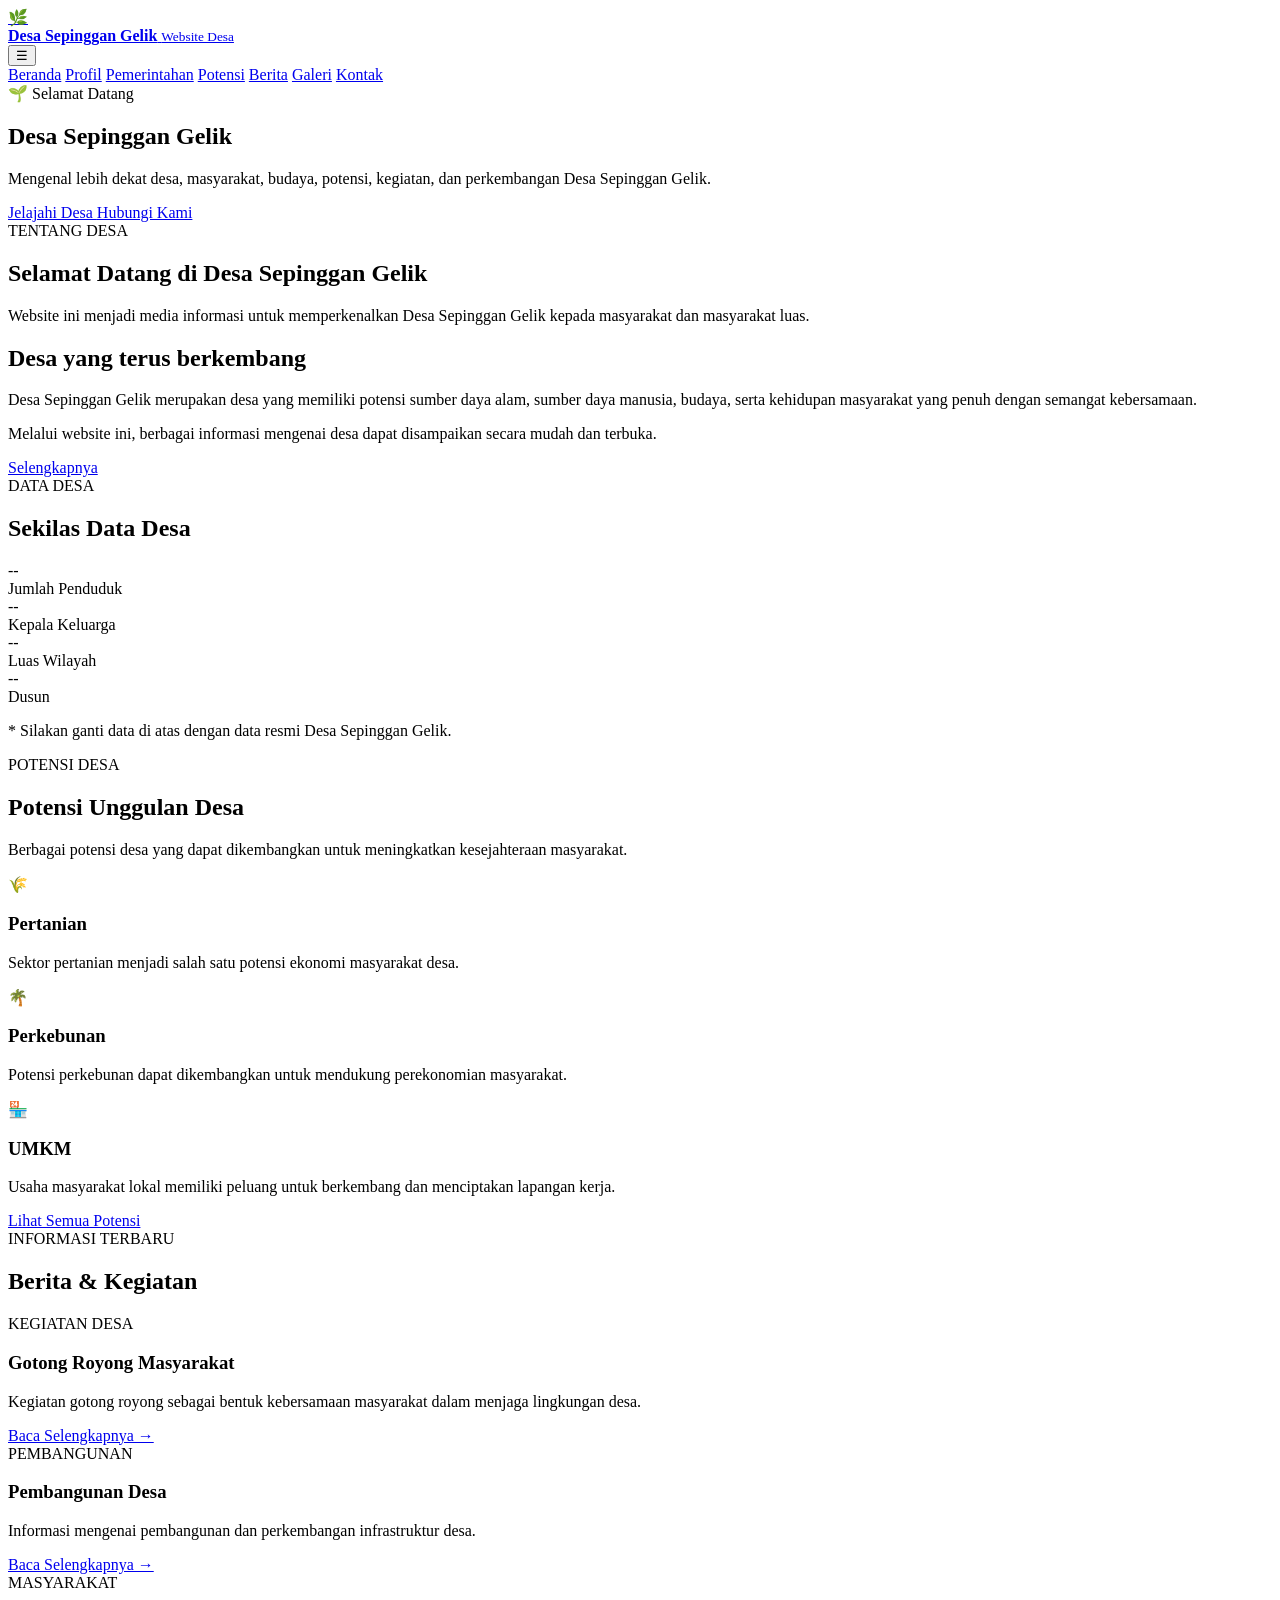
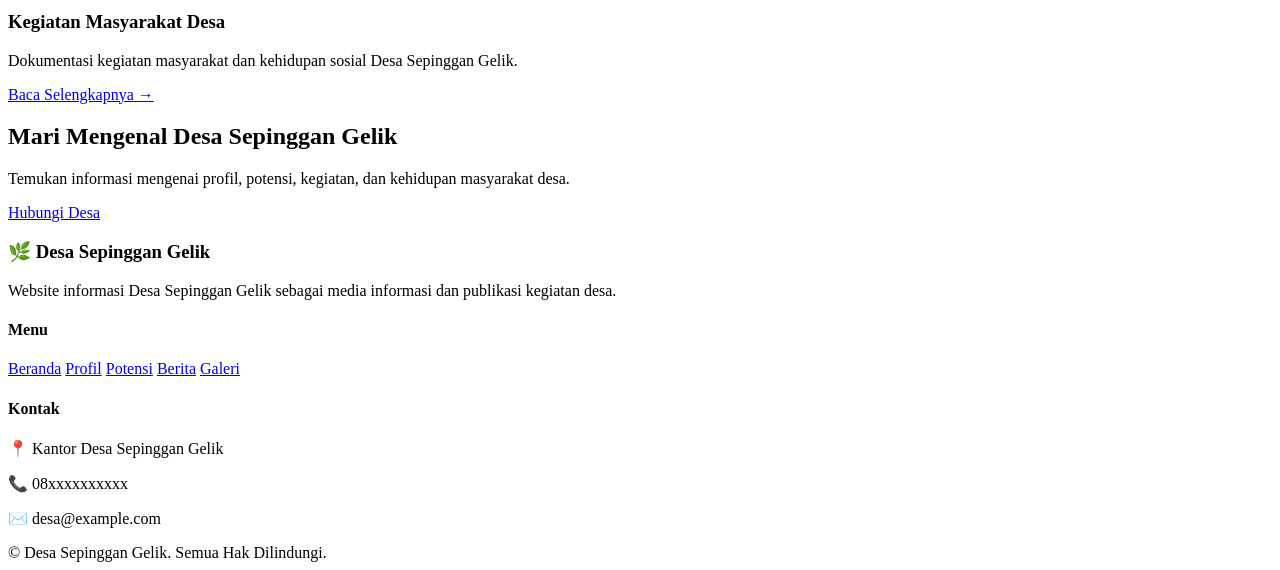
==== index.html @ e995807c "Create index.html" ====
<!DOCTYPE html>
<html lang="id">
<head>
    <meta charset="UTF-8">
    <meta name="viewport" content="width=device-width, initial-scale=1.0">

    <title>Desa Sepinggan Gelik</title>

    <meta name="description"
          content="Website informasi dan profil Desa Sepinggan Gelik">

    <link rel="stylesheet" href="css/style.css">
</head>

<body>

<!-- NAVBAR -->
<header class="navbar">

    <div class="container nav-container">

        <a href="index.html" class="logo">
            <span class="logo-icon">🌿</span>

            <div>
                <strong>Desa Sepinggan Gelik</strong>
                <small>Website Desa</small>
            </div>
        </a>

        <button class="menu-toggle" id="menuToggle">
            ☰
        </button>

        <nav id="navMenu">

            <a class="active" href="index.html">Beranda</a>

            <a href="profil.html">Profil</a>

            <a href="pemerintahan.html">Pemerintahan</a>

            <a href="potensi.html">Potensi</a>

            <a href="berita.html">Berita</a>

            <a href="galeri.html">Galeri</a>

            <a href="kontak.html">Kontak</a>

        </nav>

    </div>

</header>


<!-- HERO -->
<section class="hero">

    <div class="hero-overlay"></div>

    <div class="container hero-content">

        <span class="badge">
            🌱 Selamat Datang
        </span>

        <h1>
            Desa <span>Sepinggan Gelik</span>
        </h1>

        <p>
            Mengenal lebih dekat desa, masyarakat, budaya,
            potensi, kegiatan, dan perkembangan Desa Sepinggan Gelik.
        </p>

        <div class="hero-buttons">

            <a href="profil.html" class="btn btn-primary">
                Jelajahi Desa
            </a>

            <a href="kontak.html" class="btn btn-outline">
                Hubungi Kami
            </a>

        </div>

    </div>

</section>


<!-- SAMBUTAN -->
<section class="section">

    <div class="container">

        <div class="section-heading">

            <span>TENTANG DESA</span>

            <h2>
                Selamat Datang di Desa Sepinggan Gelik
            </h2>

            <p>
                Website ini menjadi media informasi untuk
                memperkenalkan Desa Sepinggan Gelik kepada masyarakat
                dan masyarakat luas.
            </p>

        </div>


        <div class="two-column">

            <div class="image-box image-desa"></div>

            <div>

                <h2>
                    Desa yang terus berkembang
                </h2>

                <p>
                    Desa Sepinggan Gelik merupakan desa yang memiliki
                    potensi sumber daya alam, sumber daya manusia,
                    budaya, serta kehidupan masyarakat yang penuh
                    dengan semangat kebersamaan.
                </p>

                <p>
                    Melalui website ini, berbagai informasi mengenai
                    desa dapat disampaikan secara mudah dan terbuka.
                </p>

                <a href="profil.html" class="btn btn-primary">
                    Selengkapnya
                </a>

            </div>

        </div>

    </div>

</section>


<!-- STATISTIK -->
<section class="stats-section">

    <div class="container">

        <div class="section-heading light">

            <span>DATA DESA</span>

            <h2>
                Sekilas Data Desa
            </h2>

        </div>


        <div class="stats-grid">

            <div class="stat-card">

                <div class="stat-number">
                    --
                </div>

                <div class="stat-title">
                    Jumlah Penduduk
                </div>

            </div>


            <div class="stat-card">

                <div class="stat-number">
                    --
                </div>

                <div class="stat-title">
                    Kepala Keluarga
                </div>

            </div>


            <div class="stat-card">

                <div class="stat-number">
                    --
                </div>

                <div class="stat-title">
                    Luas Wilayah
                </div>

            </div>


            <div class="stat-card">

                <div class="stat-number">
                    --
                </div>

                <div class="stat-title">
                    Dusun
                </div>

            </div>

        </div>

        <p class="data-note">
            * Silakan ganti data di atas dengan data resmi Desa Sepinggan Gelik.
        </p>

    </div>

</section>


<!-- POTENSI -->
<section class="section">

    <div class="container">

        <div class="section-heading">

            <span>POTENSI DESA</span>

            <h2>
                Potensi Unggulan Desa
            </h2>

            <p>
                Berbagai potensi desa yang dapat dikembangkan
                untuk meningkatkan kesejahteraan masyarakat.
            </p>

        </div>


        <div class="cards">

            <div class="card">

                <div class="card-icon">
                    🌾
                </div>

                <h3>
                    Pertanian
                </h3>

                <p>
                    Sektor pertanian menjadi salah satu potensi
                    ekonomi masyarakat desa.
                </p>

            </div>


            <div class="card">

                <div class="card-icon">
                    🌴
                </div>

                <h3>
                    Perkebunan
                </h3>

                <p>
                    Potensi perkebunan dapat dikembangkan untuk
                    mendukung perekonomian masyarakat.
                </p>

            </div>


            <div class="card">

                <div class="card-icon">
                    🏪
                </div>

                <h3>
                    UMKM
                </h3>

                <p>
                    Usaha masyarakat lokal memiliki peluang
                    untuk berkembang dan menciptakan lapangan kerja.
                </p>

            </div>

        </div>


        <div class="center-button">

            <a href="potensi.html" class="btn btn-primary">
                Lihat Semua Potensi
            </a>

        </div>

    </div>

</section>


<!-- BERITA -->
<section class="section gray-section">

    <div class="container">

        <div class="section-heading">

            <span>INFORMASI TERBARU</span>

            <h2>
                Berita & Kegiatan
            </h2>

        </div>


        <div class="news-grid">


            <article class="news-card">

                <div class="news-image news-1"></div>

                <div class="news-content">

                    <span class="news-category">
                        KEGIATAN DESA
                    </span>

                    <h3>
                        Gotong Royong Masyarakat
                    </h3>

                    <p>
                        Kegiatan gotong royong sebagai bentuk
                        kebersamaan masyarakat dalam menjaga
                        lingkungan desa.
                    </p>

                    <a href="berita.html">
                        Baca Selengkapnya →
                    </a>

                </div>

            </article>


            <article class="news-card">

                <div class="news-image news-2"></div>

                <div class="news-content">

                    <span class="news-category">
                        PEMBANGUNAN
                    </span>

                    <h3>
                        Pembangunan Desa
                    </h3>

                    <p>
                        Informasi mengenai pembangunan dan
                        perkembangan infrastruktur desa.
                    </p>

                    <a href="berita.html">
                        Baca Selengkapnya →
                    </a>

                </div>

            </article>


            <article class="news-card">

                <div class="news-image news-3"></div>

                <div class="news-content">

                    <span class="news-category">
                        MASYARAKAT
                    </span>

                    <h3>
                        Kegiatan Masyarakat Desa
                    </h3>

                    <p>
                        Dokumentasi kegiatan masyarakat dan
                        kehidupan sosial Desa Sepinggan Gelik.
                    </p>

                    <a href="berita.html">
                        Baca Selengkapnya →
                    </a>

                </div>

            </article>

        </div>

    </div>

</section>


<!-- CTA -->
<section class="cta">

    <div class="container">

        <h2>
            Mari Mengenal Desa Sepinggan Gelik
        </h2>

        <p>
            Temukan informasi mengenai profil, potensi,
            kegiatan, dan kehidupan masyarakat desa.
        </p>

        <a href="kontak.html" class="btn btn-light">
            Hubungi Desa
        </a>

    </div>

</section>


<!-- FOOTER -->
<footer>

    <div class="container footer-grid">

        <div>

            <h3>
                🌿 Desa Sepinggan Gelik
            </h3>

            <p>
                Website informasi Desa Sepinggan Gelik sebagai
                media informasi dan publikasi kegiatan desa.
            </p>

        </div>


        <div>

            <h4>
                Menu
            </h4>

            <a href="index.html">Beranda</a>
            <a href="profil.html">Profil</a>
            <a href="potensi.html">Potensi</a>
            <a href="berita.html">Berita</a>
            <a href="galeri.html">Galeri</a>

        </div>


        <div>

            <h4>
                Kontak
            </h4>

            <p>
                📍 Kantor Desa Sepinggan Gelik
            </p>

            <p>
                📞 08xxxxxxxxxx
            </p>

            <p>
                ✉️ desa@example.com
            </p>

        </div>

    </div>


    <div class="copyright">

        © <span id="year"></span>
        Desa Sepinggan Gelik.
        Semua Hak Dilindungi.

    </div>

</footer>


<script src="js/script.js"></script>

</body>
</html>
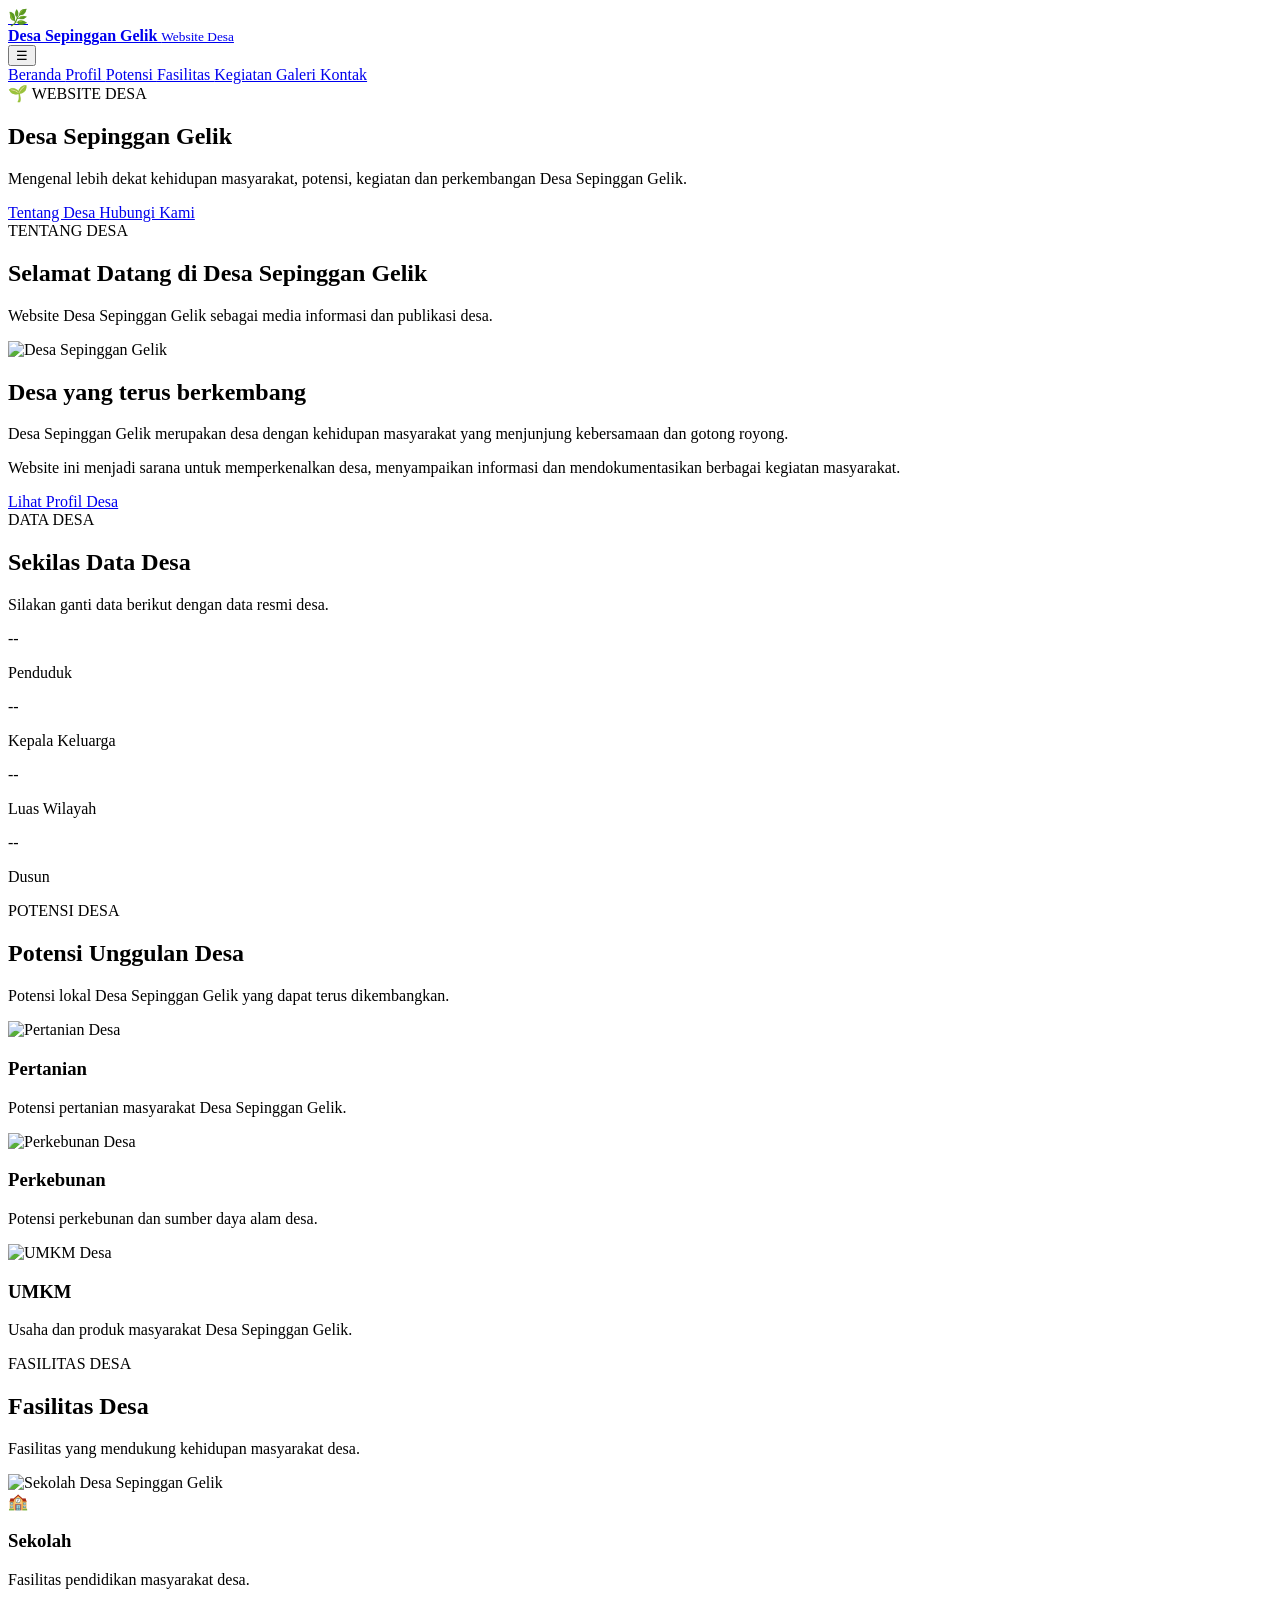
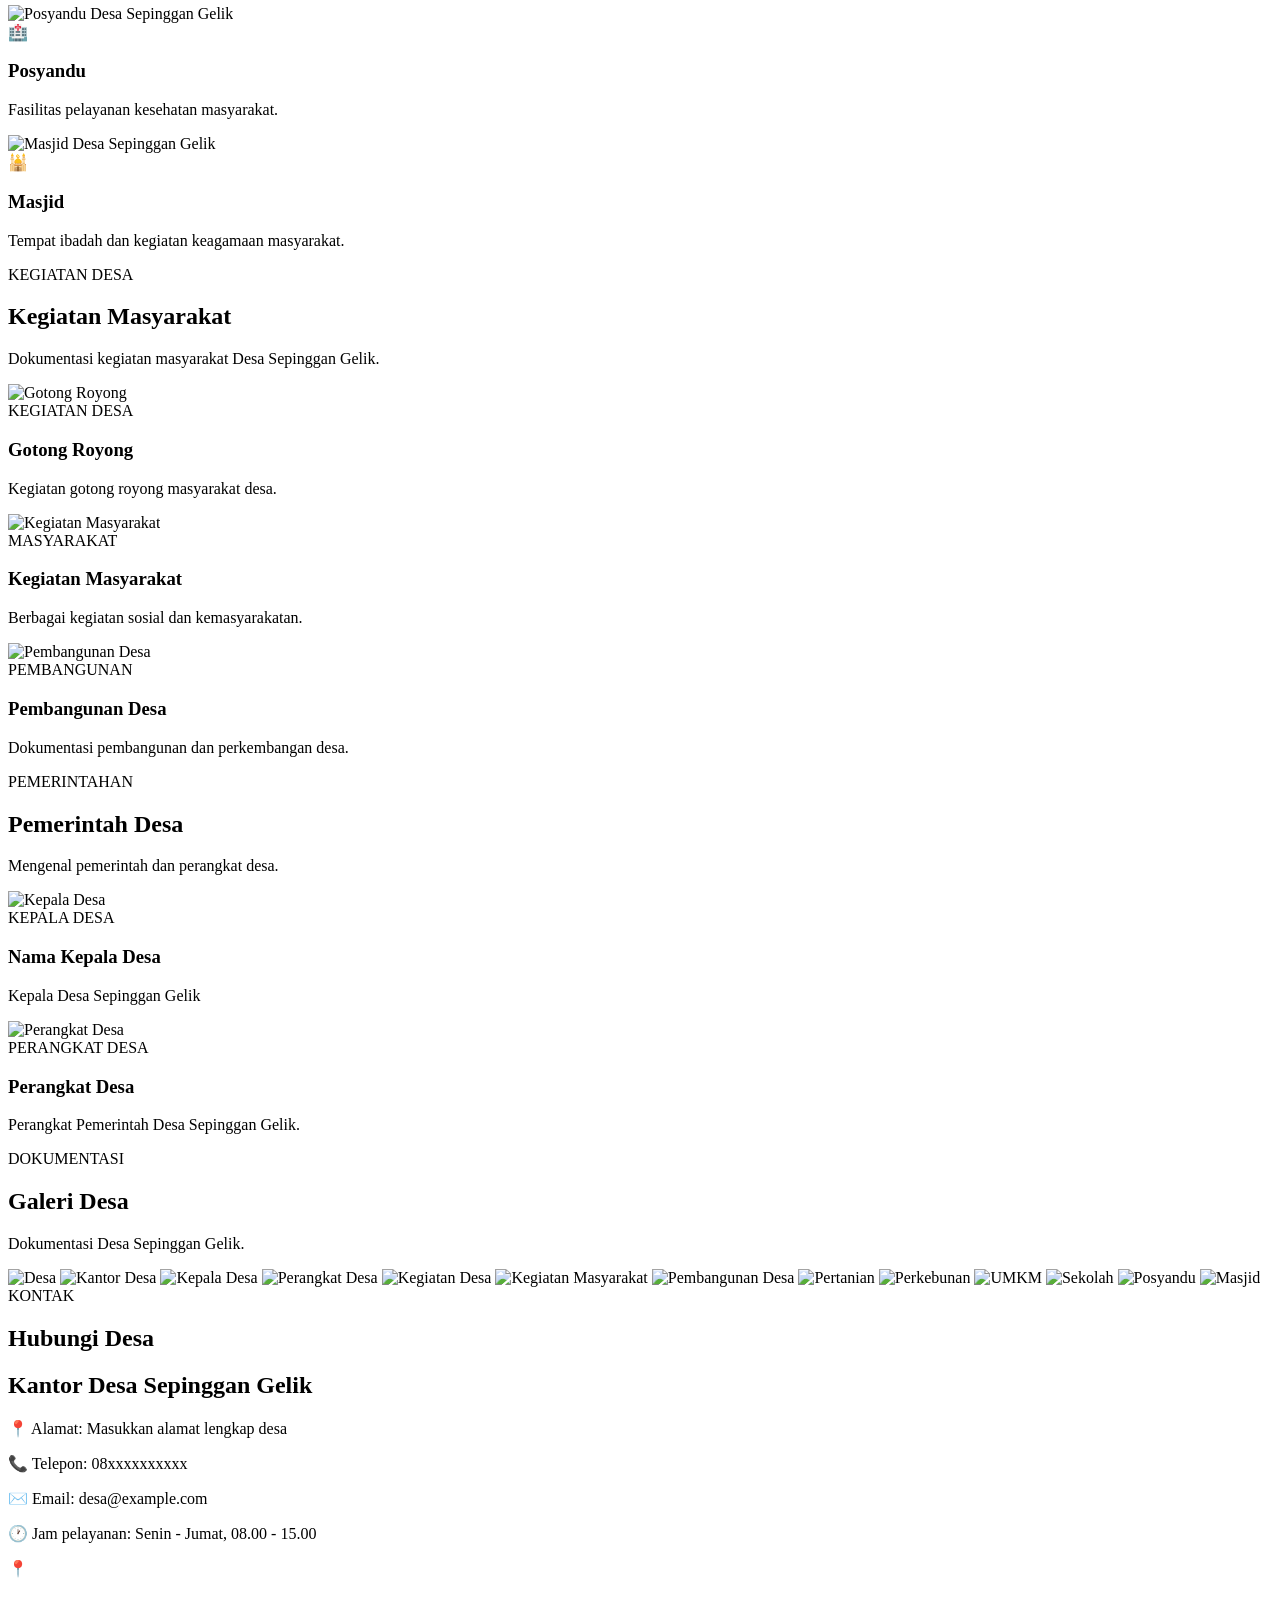
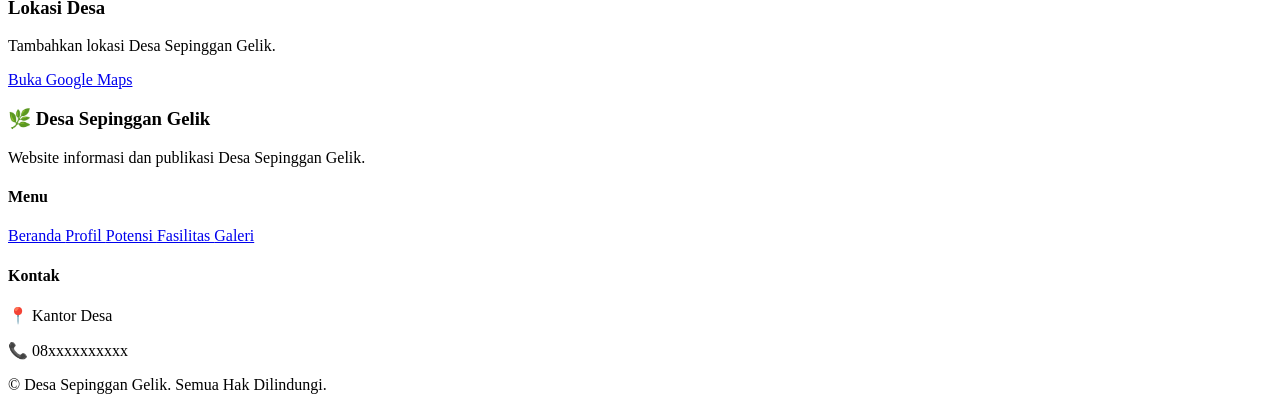
==== commit ab10dd58: "Update index.html" ====
--- a/index.html
+++ b/index.html
@@ -1,52 +1,96 @@
 <!DOCTYPE html>
 <html lang="id">
+
 <head>
+
     <meta charset="UTF-8">
-    <meta name="viewport" content="width=device-width, initial-scale=1.0">
-
-    <title>Desa Sepinggan Gelik</title>
+
+    <meta name="viewport"
+          content="width=device-width, initial-scale=1.0">
+
+    <title>
+        Desa Sepinggan Gelik
+    </title>
 
     <meta name="description"
-          content="Website informasi dan profil Desa Sepinggan Gelik">
-
-    <link rel="stylesheet" href="css/style.css">
+          content="Website Desa Sepinggan Gelik">
+
+    <link rel="stylesheet"
+          href="css/style.css">
+
 </head>
 
+
 <body>
 
-<!-- NAVBAR -->
+
+<!-- =====================================
+     NAVBAR
+===================================== -->
+
 <header class="navbar">
 
     <div class="container nav-container">
 
         <a href="index.html" class="logo">
-            <span class="logo-icon">🌿</span>
+
+            <div class="logo-icon">
+                🌿
+            </div>
 
             <div>
-                <strong>Desa Sepinggan Gelik</strong>
-                <small>Website Desa</small>
-            </div>
+
+                <strong>
+                    Desa Sepinggan Gelik
+                </strong>
+
+                <small>
+                    Website Desa
+                </small>
+
+            </div>
+
         </a>
 
-        <button class="menu-toggle" id="menuToggle">
+
+        <button
+            class="menu-toggle"
+            id="menuToggle">
+
             ☰
+
         </button>
 
+
         <nav id="navMenu">
 
-            <a class="active" href="index.html">Beranda</a>
-
-            <a href="profil.html">Profil</a>
-
-            <a href="pemerintahan.html">Pemerintahan</a>
-
-            <a href="potensi.html">Potensi</a>
-
-            <a href="berita.html">Berita</a>
-
-            <a href="galeri.html">Galeri</a>
-
-            <a href="kontak.html">Kontak</a>
+            <a href="#beranda">
+                Beranda
+            </a>
+
+            <a href="profil.html">
+                Profil
+            </a>
+
+            <a href="#potensi">
+                Potensi
+            </a>
+
+            <a href="#fasilitas">
+                Fasilitas
+            </a>
+
+            <a href="#kegiatan">
+                Kegiatan
+            </a>
+
+            <a href="#galeri">
+                Galeri
+            </a>
+
+            <a href="#kontak">
+                Kontak
+            </a>
 
         </nav>
 
@@ -55,34 +99,62 @@
 </header>
 
 
-<!-- HERO -->
-<section class="hero">
+
+<!-- =====================================
+     HERO
+===================================== -->
+
+<section
+    class="hero"
+    id="beranda">
 
     <div class="hero-overlay"></div>
 
+
     <div class="container hero-content">
 
         <span class="badge">
-            🌱 Selamat Datang
+            🌱 WEBSITE DESA
         </span>
 
+
         <h1>
-            Desa <span>Sepinggan Gelik</span>
+
+            Desa
+
+            <span>
+                Sepinggan Gelik
+            </span>
+
         </h1>
 
+
         <p>
-            Mengenal lebih dekat desa, masyarakat, budaya,
-            potensi, kegiatan, dan perkembangan Desa Sepinggan Gelik.
+
+            Mengenal lebih dekat kehidupan
+            masyarakat, potensi, kegiatan
+            dan perkembangan Desa Sepinggan Gelik.
+
         </p>
 
+
         <div class="hero-buttons">
 
-            <a href="profil.html" class="btn btn-primary">
-                Jelajahi Desa
-            </a>
-
-            <a href="kontak.html" class="btn btn-outline">
+            <a
+                href="profil.html"
+                class="btn btn-primary">
+
+                Tentang Desa
+
+            </a>
+
+
+            <a
+                href="#kontak"
+                class="btn btn-outline">
+
                 Hubungi Kami
+
             </a>
 
         </div>
@@ -92,52 +164,91 @@
 </section>
 
 
-<!-- SAMBUTAN -->
+
+<!-- =====================================
+     TENTANG DESA
+===================================== -->
+
 <section class="section">
 
     <div class="container">
 
+
         <div class="section-heading">
 
-            <span>TENTANG DESA</span>
+            <span>
+                TENTANG DESA
+            </span>
+
 
             <h2>
-                Selamat Datang di Desa Sepinggan Gelik
+
+                Selamat Datang di
+                Desa Sepinggan Gelik
+
             </h2>
 
+
             <p>
-                Website ini menjadi media informasi untuk
-                memperkenalkan Desa Sepinggan Gelik kepada masyarakat
-                dan masyarakat luas.
+
+                Website Desa Sepinggan Gelik
+                sebagai media informasi dan
+                publikasi desa.
+
             </p>
 
         </div>
 
 
+
         <div class="two-column">
 
-            <div class="image-box image-desa"></div>
 
             <div>
+
+                <img
+                    src="assets/images/desa.jpg"
+                    alt="Desa Sepinggan Gelik"
+                    class="main-photo"
+                >
+
+            </div>
+
+
+
+            <div class="text-content">
 
                 <h2>
                     Desa yang terus berkembang
                 </h2>
 
+
                 <p>
-                    Desa Sepinggan Gelik merupakan desa yang memiliki
-                    potensi sumber daya alam, sumber daya manusia,
-                    budaya, serta kehidupan masyarakat yang penuh
-                    dengan semangat kebersamaan.
+
+                    Desa Sepinggan Gelik merupakan
+                    desa dengan kehidupan masyarakat
+                    yang menjunjung kebersamaan
+                    dan gotong royong.
+
                 </p>
 
+
                 <p>
-                    Melalui website ini, berbagai informasi mengenai
-                    desa dapat disampaikan secara mudah dan terbuka.
+
+                    Website ini menjadi sarana untuk
+                    memperkenalkan desa, menyampaikan
+                    informasi dan mendokumentasikan
+                    berbagai kegiatan masyarakat.
+
                 </p>
 
-                <a href="profil.html" class="btn btn-primary">
-                    Selengkapnya
+
+                <a
+                    href="profil.html"
+                    class="btn btn-primary">
+
+                    Lihat Profil Desa
+
                 </a>
 
             </div>
@@ -149,23 +260,41 @@
 </section>
 
 
-<!-- STATISTIK -->
+
+<!-- =====================================
+     DATA DESA
+===================================== -->
+
 <section class="stats-section">
 
     <div class="container">
 
+
         <div class="section-heading light">
 
-            <span>DATA DESA</span>
+            <span>
+                DATA DESA
+            </span>
+
 
             <h2>
                 Sekilas Data Desa
             </h2>
 
-        </div>
+
+            <p>
+
+                Silakan ganti data berikut
+                dengan data resmi desa.
+
+            </p>
+
+        </div>
+
 
 
         <div class="stats-grid">
+
 
             <div class="stat-card">
 
@@ -173,9 +302,9 @@
                     --
                 </div>
 
-                <div class="stat-title">
-                    Jumlah Penduduk
-                </div>
+                <p>
+                    Penduduk
+                </p>
 
             </div>
 
@@ -186,9 +315,9 @@
                     --
                 </div>
 
-                <div class="stat-title">
+                <p>
                     Kepala Keluarga
-                </div>
+                </p>
 
             </div>
 
@@ -199,9 +328,9 @@
                     --
                 </div>
 
-                <div class="stat-title">
+                <p>
                     Luas Wilayah
-                </div>
+                </p>
 
             </div>
 
@@ -212,107 +341,144 @@
                     --
                 </div>
 
-                <div class="stat-title">
+                <p>
                     Dusun
-                </div>
-
-            </div>
-
-        </div>
-
-        <p class="data-note">
-            * Silakan ganti data di atas dengan data resmi Desa Sepinggan Gelik.
-        </p>
+                </p>
+
+            </div>
+
+        </div>
 
     </div>
 
 </section>
 
 
-<!-- POTENSI -->
-<section class="section">
+
+<!-- =====================================
+     POTENSI DESA
+===================================== -->
+
+<section
+    class="section"
+    id="potensi">
 
     <div class="container">
 
+
         <div class="section-heading">
 
-            <span>POTENSI DESA</span>
+            <span>
+                POTENSI DESA
+            </span>
+
 
             <h2>
                 Potensi Unggulan Desa
             </h2>
 
+
             <p>
-                Berbagai potensi desa yang dapat dikembangkan
-                untuk meningkatkan kesejahteraan masyarakat.
+
+                Potensi lokal Desa Sepinggan Gelik
+                yang dapat terus dikembangkan.
+
             </p>
 
         </div>
 
 
-        <div class="cards">
-
-            <div class="card">
-
-                <div class="card-icon">
-                    🌾
-                </div>
-
-                <h3>
-                    Pertanian
-                </h3>
-
-                <p>
-                    Sektor pertanian menjadi salah satu potensi
-                    ekonomi masyarakat desa.
-                </p>
-
-            </div>
-
-
-            <div class="card">
-
-                <div class="card-icon">
-                    🌴
-                </div>
-
-                <h3>
-                    Perkebunan
-                </h3>
-
-                <p>
-                    Potensi perkebunan dapat dikembangkan untuk
-                    mendukung perekonomian masyarakat.
-                </p>
-
-            </div>
-
-
-            <div class="card">
-
-                <div class="card-icon">
-                    🏪
-                </div>
-
-                <h3>
-                    UMKM
-                </h3>
-
-                <p>
-                    Usaha masyarakat lokal memiliki peluang
-                    untuk berkembang dan menciptakan lapangan kerja.
-                </p>
-
-            </div>
-
-        </div>
-
-
-        <div class="center-button">
-
-            <a href="potensi.html" class="btn btn-primary">
-                Lihat Semua Potensi
-            </a>
+
+        <div class="photo-cards">
+
+
+            <!-- PERTANIAN -->
+
+            <div class="photo-card">
+
+                <img
+                    src="assets/images/potensi-1.jpg"
+                    alt="Pertanian Desa"
+                >
+
+
+                <div>
+
+                    <h3>
+                        Pertanian
+                    </h3>
+
+
+                    <p>
+
+                        Potensi pertanian masyarakat
+                        Desa Sepinggan Gelik.
+
+                    </p>
+
+                </div>
+
+            </div>
+
+
+
+            <!-- PERKEBUNAN -->
+
+            <div class="photo-card">
+
+                <img
+                    src="assets/images/potensi-2.jpg"
+                    alt="Perkebunan Desa"
+                >
+
+
+                <div>
+
+                    <h3>
+                        Perkebunan
+                    </h3>
+
+
+                    <p>
+
+                        Potensi perkebunan dan
+                        sumber daya alam desa.
+
+                    </p>
+
+                </div>
+
+            </div>
+
+
+
+            <!-- UMKM -->
+
+            <div class="photo-card">
+
+                <img
+                    src="assets/images/potensi-3.jpg"
+                    alt="UMKM Desa"
+                >
+
+
+                <div>
+
+                    <h3>
+                        UMKM
+                    </h3>
+
+
+                    <p>
+
+                        Usaha dan produk masyarakat
+                        Desa Sepinggan Gelik.
+
+                    </p>
+
+                </div>
+
+            </div>
 
         </div>
 
@@ -321,108 +487,631 @@
 </section>
 
 
-<!-- BERITA -->
-<section class="section gray-section">
+
+<!-- =====================================
+     FASILITAS DESA
+===================================== -->
+
+<section
+    class="section gray-section"
+    id="fasilitas">
 
     <div class="container">
 
+
         <div class="section-heading">
 
-            <span>INFORMASI TERBARU</span>
+            <span>
+                FASILITAS DESA
+            </span>
+
 
             <h2>
-                Berita & Kegiatan
+                Fasilitas Desa
             </h2>
 
-        </div>
+
+            <p>
+
+                Fasilitas yang mendukung
+                kehidupan masyarakat desa.
+
+            </p>
+
+        </div>
+
+
+
+        <div class="facility-grid">
+
+
+            <!-- SEKOLAH -->
+
+            <div class="facility-card">
+
+                <img
+                    src="assets/images/sekolah.jpg"
+                    alt="Sekolah Desa Sepinggan Gelik"
+                >
+
+
+                <div class="facility-content">
+
+                    <div class="facility-icon">
+                        🏫
+                    </div>
+
+
+                    <h3>
+                        Sekolah
+                    </h3>
+
+
+                    <p>
+
+                        Fasilitas pendidikan
+                        masyarakat desa.
+
+                    </p>
+
+                </div>
+
+            </div>
+
+
+
+            <!-- POSYANDU -->
+
+            <div class="facility-card">
+
+                <img
+                    src="assets/images/posyandu.jpg"
+                    alt="Posyandu Desa Sepinggan Gelik"
+                >
+
+
+                <div class="facility-content">
+
+                    <div class="facility-icon">
+                        🏥
+                    </div>
+
+
+                    <h3>
+                        Posyandu
+                    </h3>
+
+
+                    <p>
+
+                        Fasilitas pelayanan
+                        kesehatan masyarakat.
+
+                    </p>
+
+                </div>
+
+            </div>
+
+
+
+            <!-- MASJID -->
+
+            <div class="facility-card">
+
+                <img
+                    src="assets/images/masjid.jpg"
+                    alt="Masjid Desa Sepinggan Gelik"
+                >
+
+
+                <div class="facility-content">
+
+                    <div class="facility-icon">
+                        🕌
+                    </div>
+
+
+                    <h3>
+                        Masjid
+                    </h3>
+
+
+                    <p>
+
+                        Tempat ibadah dan kegiatan
+                        keagamaan masyarakat.
+
+                    </p>
+
+                </div>
+
+            </div>
+
+        </div>
+
+    </div>
+
+</section>
+
+
+
+<!-- =====================================
+     KEGIATAN DESA
+===================================== -->
+
+<section
+    class="section"
+    id="kegiatan">
+
+    <div class="container">
+
+
+        <div class="section-heading">
+
+            <span>
+                KEGIATAN DESA
+            </span>
+
+
+            <h2>
+                Kegiatan Masyarakat
+            </h2>
+
+
+            <p>
+
+                Dokumentasi kegiatan masyarakat
+                Desa Sepinggan Gelik.
+
+            </p>
+
+        </div>
+
 
 
         <div class="news-grid">
 
 
+            <!-- KEGIATAN 1 -->
+
             <article class="news-card">
 
-                <div class="news-image news-1"></div>
+                <img
+                    src="assets/images/kegiatan-1.jpg"
+                    alt="Gotong Royong"
+                >
+
 
                 <div class="news-content">
 
-                    <span class="news-category">
+                    <span>
                         KEGIATAN DESA
                     </span>
 
+
                     <h3>
-                        Gotong Royong Masyarakat
+                        Gotong Royong
                     </h3>
 
+
                     <p>
-                        Kegiatan gotong royong sebagai bentuk
-                        kebersamaan masyarakat dalam menjaga
-                        lingkungan desa.
+
+                        Kegiatan gotong royong
+                        masyarakat desa.
+
                     </p>
 
-                    <a href="berita.html">
-                        Baca Selengkapnya →
-                    </a>
-
                 </div>
 
             </article>
 
 
+
+            <!-- KEGIATAN 2 -->
+
             <article class="news-card">
 
-                <div class="news-image news-2"></div>
+                <img
+                    src="assets/images/kegiatan-2.jpg"
+                    alt="Kegiatan Masyarakat"
+                >
+
 
                 <div class="news-content">
 
-                    <span class="news-category">
+                    <span>
+                        MASYARAKAT
+                    </span>
+
+
+                    <h3>
+                        Kegiatan Masyarakat
+                    </h3>
+
+
+                    <p>
+
+                        Berbagai kegiatan sosial
+                        dan kemasyarakatan.
+
+                    </p>
+
+                </div>
+
+            </article>
+
+
+
+            <!-- KEGIATAN 3 -->
+
+            <article class="news-card">
+
+                <img
+                    src="assets/images/kegiatan-3.jpg"
+                    alt="Pembangunan Desa"
+                >
+
+
+                <div class="news-content">
+
+                    <span>
                         PEMBANGUNAN
                     </span>
+
 
                     <h3>
                         Pembangunan Desa
                     </h3>
 
+
                     <p>
-                        Informasi mengenai pembangunan dan
-                        perkembangan infrastruktur desa.
+
+                        Dokumentasi pembangunan
+                        dan perkembangan desa.
+
                     </p>
 
-                    <a href="berita.html">
-                        Baca Selengkapnya →
+                </div>
+
+            </article>
+
+        </div>
+
+    </div>
+
+</section>
+
+
+
+<!-- =====================================
+     PEMERINTAHAN
+===================================== -->
+
+<section class="section gray-section">
+
+    <div class="container">
+
+
+        <div class="section-heading">
+
+            <span>
+                PEMERINTAHAN
+            </span>
+
+
+            <h2>
+                Pemerintah Desa
+            </h2>
+
+
+            <p>
+
+                Mengenal pemerintah dan
+                perangkat desa.
+
+            </p>
+
+        </div>
+
+
+
+        <div class="government-grid">
+
+
+            <!-- KEPALA DESA -->
+
+            <div class="government-card">
+
+                <img
+                    src="assets/images/kepala-desa.jpg"
+                    alt="Kepala Desa"
+                >
+
+
+                <div>
+
+                    <span>
+                        KEPALA DESA
+                    </span>
+
+
+                    <h3>
+                        Nama Kepala Desa
+                    </h3>
+
+
+                    <p>
+                        Kepala Desa Sepinggan Gelik
+                    </p>
+
+                </div>
+
+            </div>
+
+
+
+            <!-- PERANGKAT -->
+
+            <div class="government-card">
+
+                <img
+                    src="assets/images/perangkat-desa.jpg"
+                    alt="Perangkat Desa"
+                >
+
+
+                <div>
+
+                    <span>
+                        PERANGKAT DESA
+                    </span>
+
+
+                    <h3>
+                        Perangkat Desa
+                    </h3>
+
+
+                    <p>
+
+                        Perangkat Pemerintah
+                        Desa Sepinggan Gelik.
+
+                    </p>
+
+                </div>
+
+            </div>
+
+        </div>
+
+    </div>
+
+</section>
+
+
+
+<!-- =====================================
+     GALERI
+===================================== -->
+
+<section
+    class="section"
+    id="galeri">
+
+    <div class="container">
+
+
+        <div class="section-heading">
+
+            <span>
+                DOKUMENTASI
+            </span>
+
+
+            <h2>
+                Galeri Desa
+            </h2>
+
+
+            <p>
+
+                Dokumentasi Desa
+                Sepinggan Gelik.
+
+            </p>
+
+        </div>
+
+
+
+        <div class="gallery-grid">
+
+
+            <img
+                src="assets/images/desa.jpg"
+                alt="Desa"
+            >
+
+
+            <img
+                src="assets/images/kantor-desa.jpg"
+                alt="Kantor Desa"
+            >
+
+
+            <img
+                src="assets/images/kepala-desa.jpg"
+                alt="Kepala Desa"
+            >
+
+
+            <img
+                src="assets/images/perangkat-desa.jpg"
+                alt="Perangkat Desa"
+            >
+
+
+            <img
+                src="assets/images/kegiatan-1.jpg"
+                alt="Kegiatan Desa"
+            >
+
+
+            <img
+                src="assets/images/kegiatan-2.jpg"
+                alt="Kegiatan Masyarakat"
+            >
+
+
+            <img
+                src="assets/images/kegiatan-3.jpg"
+                alt="Pembangunan Desa"
+            >
+
+
+            <img
+                src="assets/images/potensi-1.jpg"
+                alt="Pertanian"
+            >
+
+
+            <img
+                src="assets/images/potensi-2.jpg"
+                alt="Perkebunan"
+            >
+
+
+            <img
+                src="assets/images/potensi-3.jpg"
+                alt="UMKM"
+            >
+
+
+            <img
+                src="assets/images/sekolah.jpg"
+                alt="Sekolah"
+            >
+
+
+            <img
+                src="assets/images/posyandu.jpg"
+                alt="Posyandu"
+            >
+
+
+            <img
+                src="assets/images/masjid.jpg"
+                alt="Masjid"
+            >
+
+        </div>
+
+    </div>
+
+</section>
+
+
+
+<!-- =====================================
+     KONTAK
+===================================== -->
+
+<section
+    class="section contact-section"
+    id="kontak">
+
+    <div class="container">
+
+
+        <div class="section-heading">
+
+            <span>
+                KONTAK
+            </span>
+
+
+            <h2>
+                Hubungi Desa
+            </h2>
+
+        </div>
+
+
+
+        <div class="contact-grid">
+
+
+            <div class="contact-info">
+
+                <h2>
+                    Kantor Desa Sepinggan Gelik
+                </h2>
+
+
+                <p>
+                    📍 Alamat:
+                    Masukkan alamat lengkap desa
+                </p>
+
+
+                <p>
+                    📞 Telepon:
+                    08xxxxxxxxxx
+                </p>
+
+
+                <p>
+                    ✉️ Email:
+                    desa@example.com
+                </p>
+
+
+                <p>
+                    🕐 Jam pelayanan:
+                    Senin - Jumat,
+                    08.00 - 15.00
+                </p>
+
+            </div>
+
+
+
+            <div class="map-box">
+
+                <div>
+
+                    <div class="map-icon">
+                        📍
+                    </div>
+
+
+                    <h3>
+                        Lokasi Desa
+                    </h3>
+
+
+                    <p>
+
+                        Tambahkan lokasi Desa
+                        Sepinggan Gelik.
+
+                    </p>
+
+
+                    <a
+                        href="https://www.google.com/maps"
+                        target="_blank"
+                        class="btn btn-primary">
+
+                        Buka Google Maps
+
                     </a>
 
                 </div>
 
-            </article>
-
-
-            <article class="news-card">
-
-                <div class="news-image news-3"></div>
-
-                <div class="news-content">
-
-                    <span class="news-category">
-                        MASYARAKAT
-                    </span>
-
-                    <h3>
-                        Kegiatan Masyarakat Desa
-                    </h3>
-
-                    <p>
-                        Dokumentasi kegiatan masyarakat dan
-                        kehidupan sosial Desa Sepinggan Gelik.
-                    </p>
-
-                    <a href="berita.html">
-                        Baca Selengkapnya →
-                    </a>
-
-                </div>
-
-            </article>
+            </div>
 
         </div>
 
@@ -431,33 +1120,15 @@
 </section>
 
 
-<!-- CTA -->
-<section class="cta">
-
-    <div class="container">
-
-        <h2>
-            Mari Mengenal Desa Sepinggan Gelik
-        </h2>
-
-        <p>
-            Temukan informasi mengenai profil, potensi,
-            kegiatan, dan kehidupan masyarakat desa.
-        </p>
-
-        <a href="kontak.html" class="btn btn-light">
-            Hubungi Desa
-        </a>
-
-    </div>
-
-</section>
-
-
-<!-- FOOTER -->
+
+<!-- =====================================
+     FOOTER
+===================================== -->
+
 <footer>
 
     <div class="container footer-grid">
+
 
         <div>
 
@@ -465,12 +1136,16 @@
                 🌿 Desa Sepinggan Gelik
             </h3>
 
+
             <p>
-                Website informasi Desa Sepinggan Gelik sebagai
-                media informasi dan publikasi kegiatan desa.
+
+                Website informasi dan publikasi
+                Desa Sepinggan Gelik.
+
             </p>
 
         </div>
+
 
 
         <div>
@@ -479,13 +1154,33 @@
                 Menu
             </h4>
 
-            <a href="index.html">Beranda</a>
-            <a href="profil.html">Profil</a>
-            <a href="potensi.html">Potensi</a>
-            <a href="berita.html">Berita</a>
-            <a href="galeri.html">Galeri</a>
-
-        </div>
+
+            <a href="#beranda">
+                Beranda
+            </a>
+
+
+            <a href="profil.html">
+                Profil
+            </a>
+
+
+            <a href="#potensi">
+                Potensi
+            </a>
+
+
+            <a href="#fasilitas">
+                Fasilitas
+            </a>
+
+
+            <a href="#galeri">
+                Galeri
+            </a>
+
+        </div>
+
 
 
         <div>
@@ -494,26 +1189,26 @@
                 Kontak
             </h4>
 
+
             <p>
-                📍 Kantor Desa Sepinggan Gelik
+                📍 Kantor Desa
             </p>
+
 
             <p>
                 📞 08xxxxxxxxxx
             </p>
 
-            <p>
-                ✉️ desa@example.com
-            </p>
-
         </div>
 
     </div>
 
 
+
     <div class="copyright">
 
-        © <span id="year"></span>
+        ©
+        <span id="year"></span>
         Desa Sepinggan Gelik.
         Semua Hak Dilindungi.
 
@@ -522,7 +1217,9 @@
 </footer>
 
 
+
 <script src="js/script.js"></script>
 
 </body>
+
 </html>
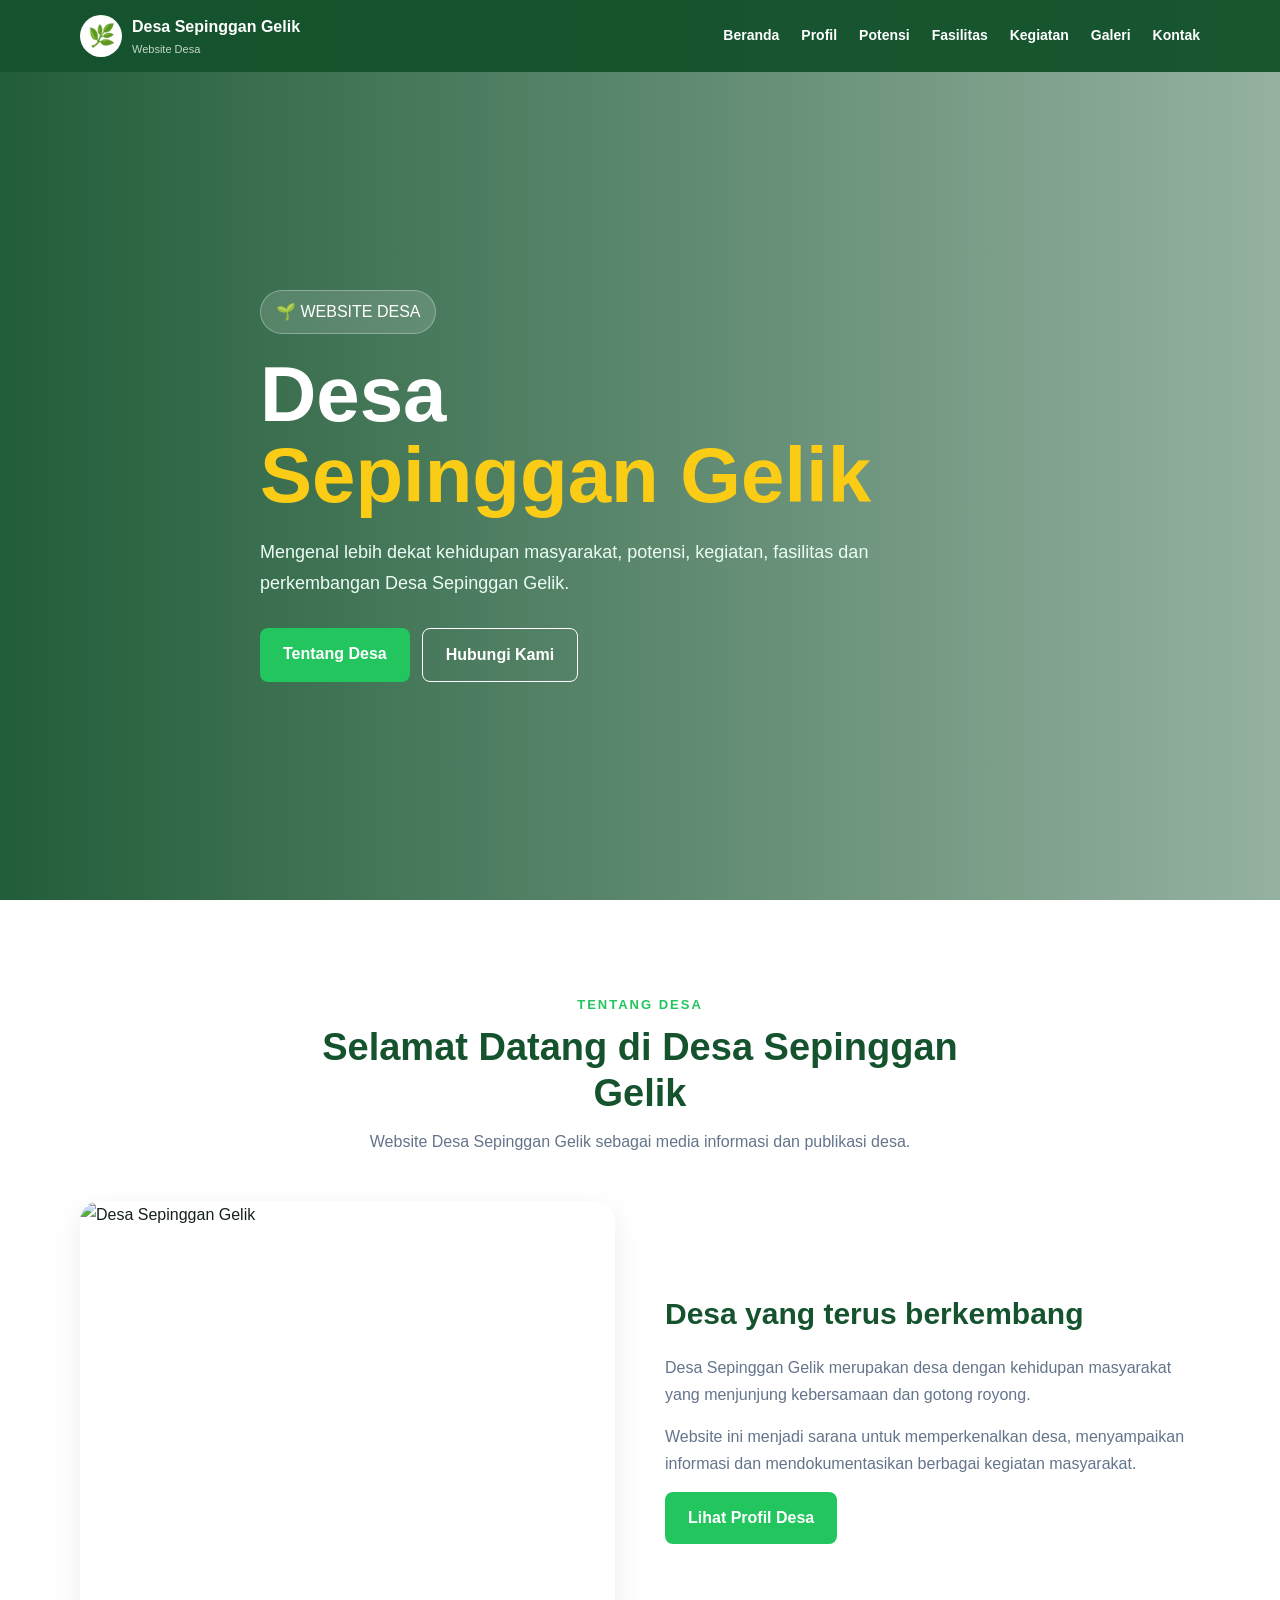
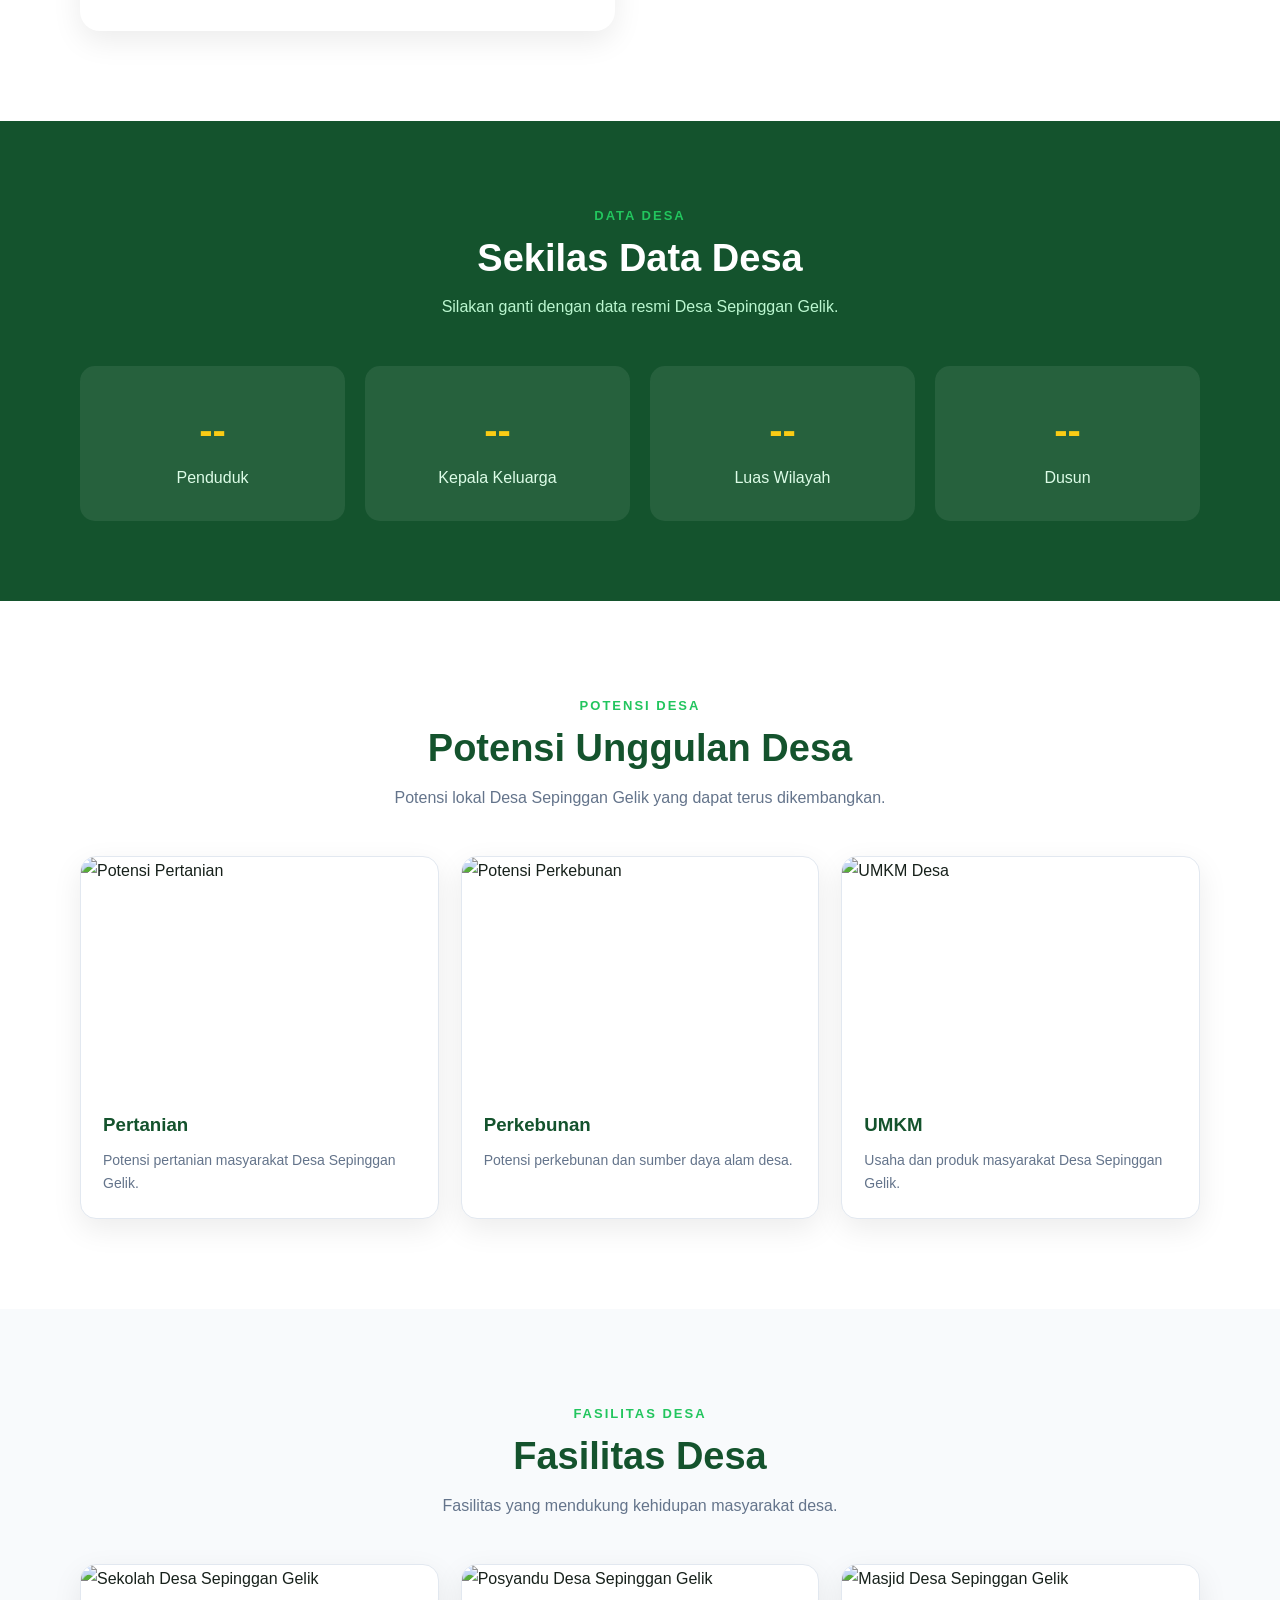
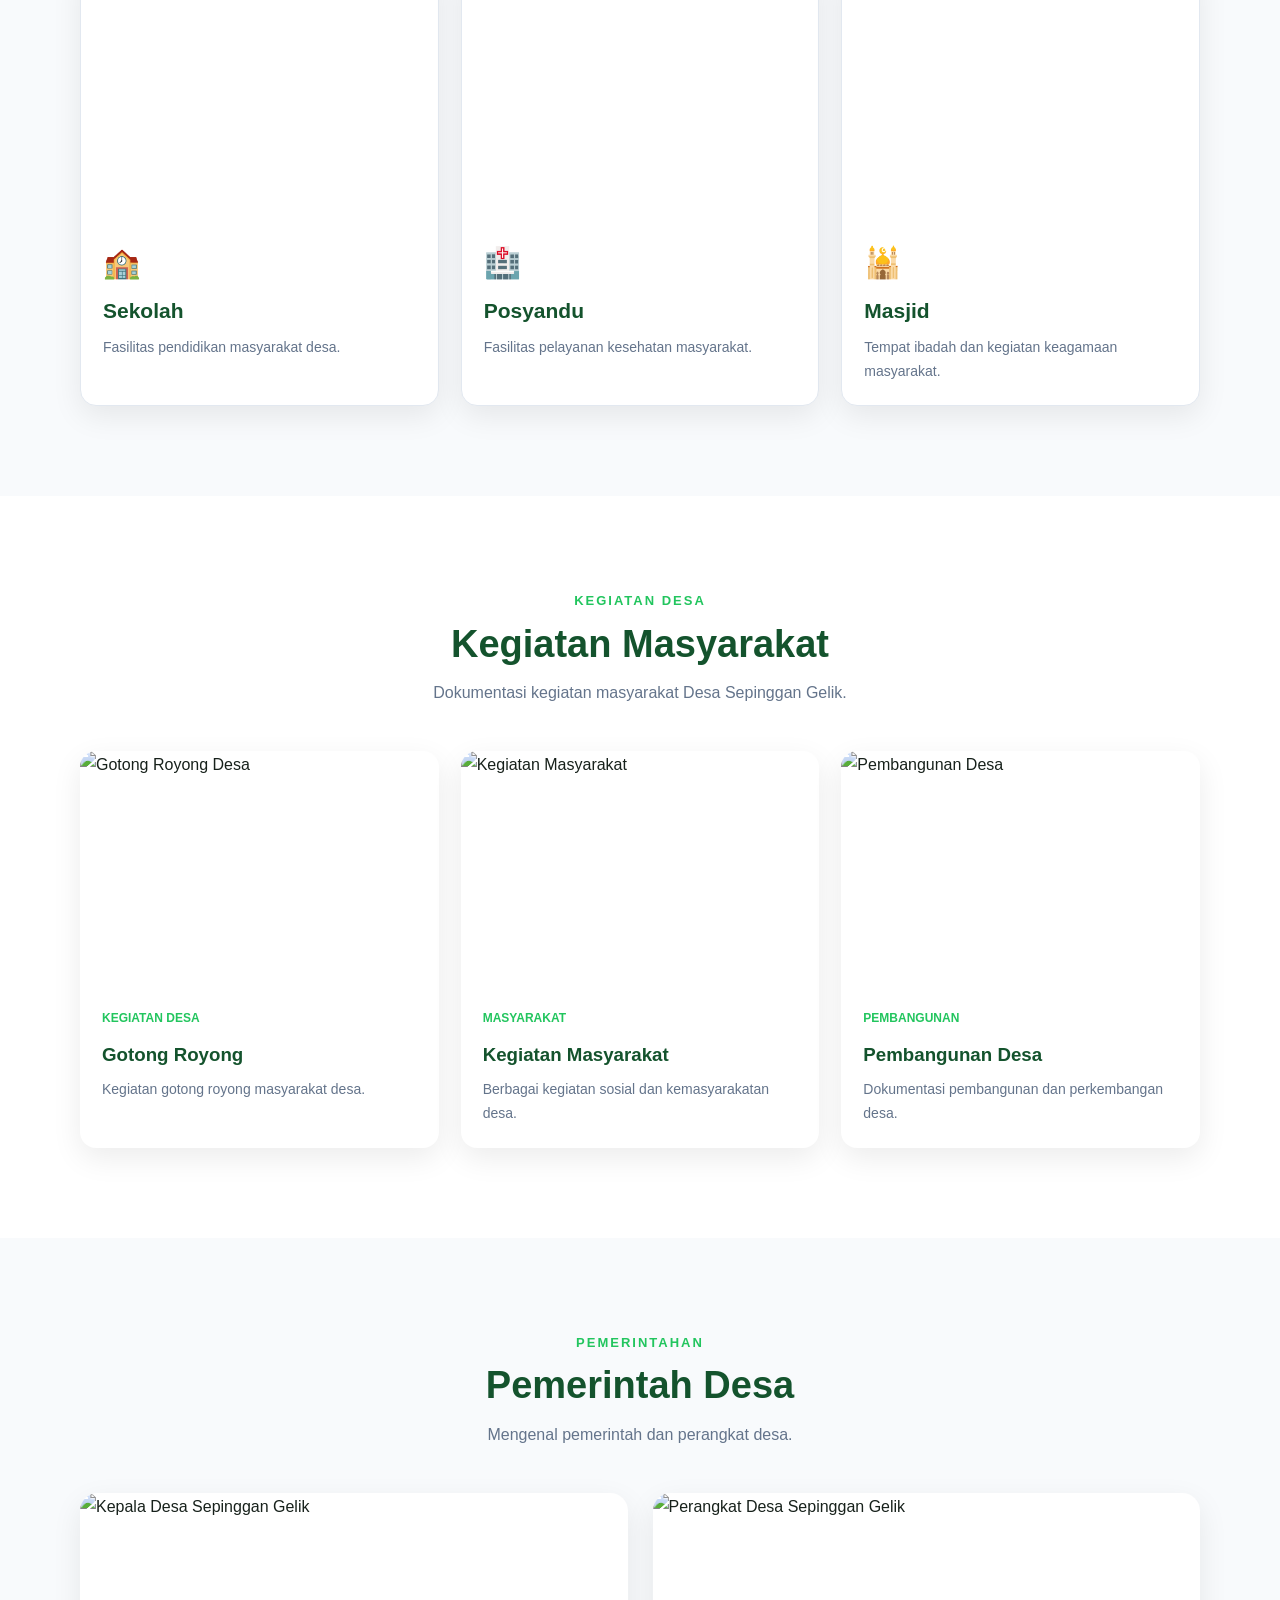
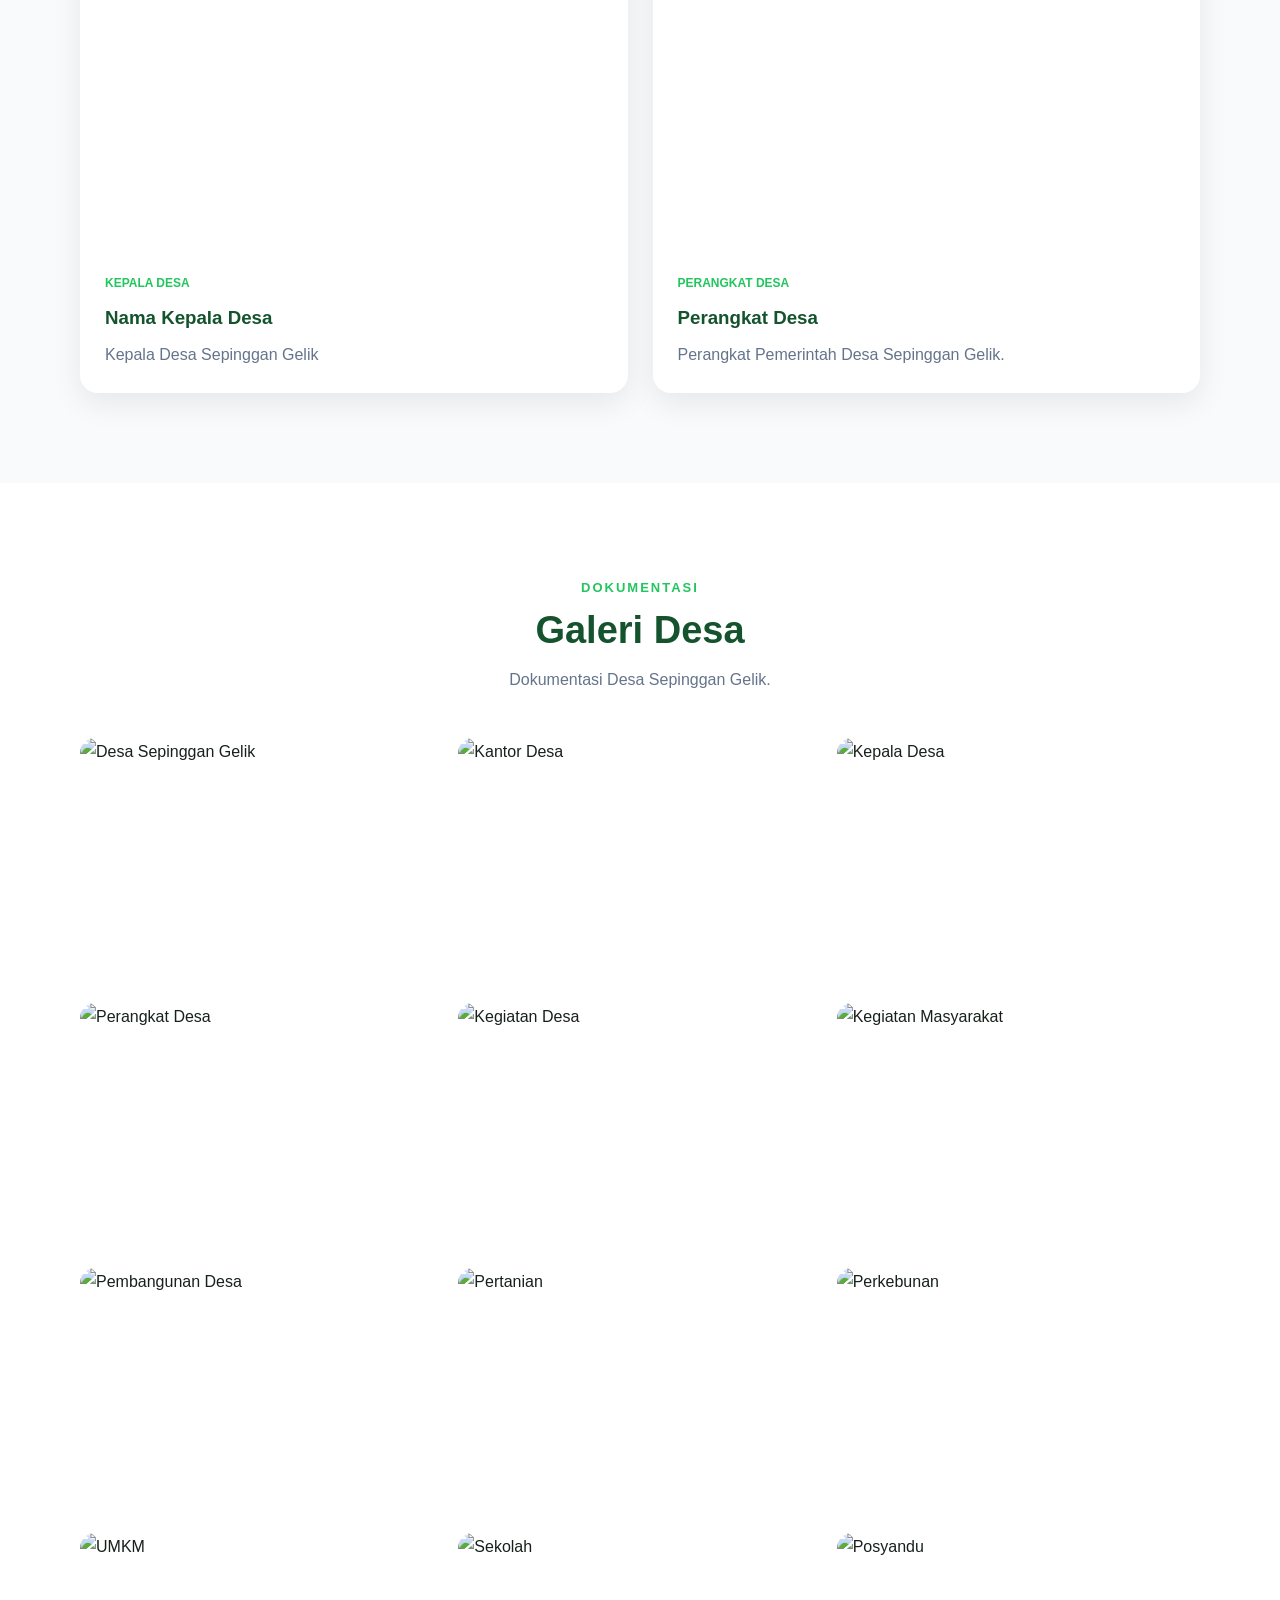
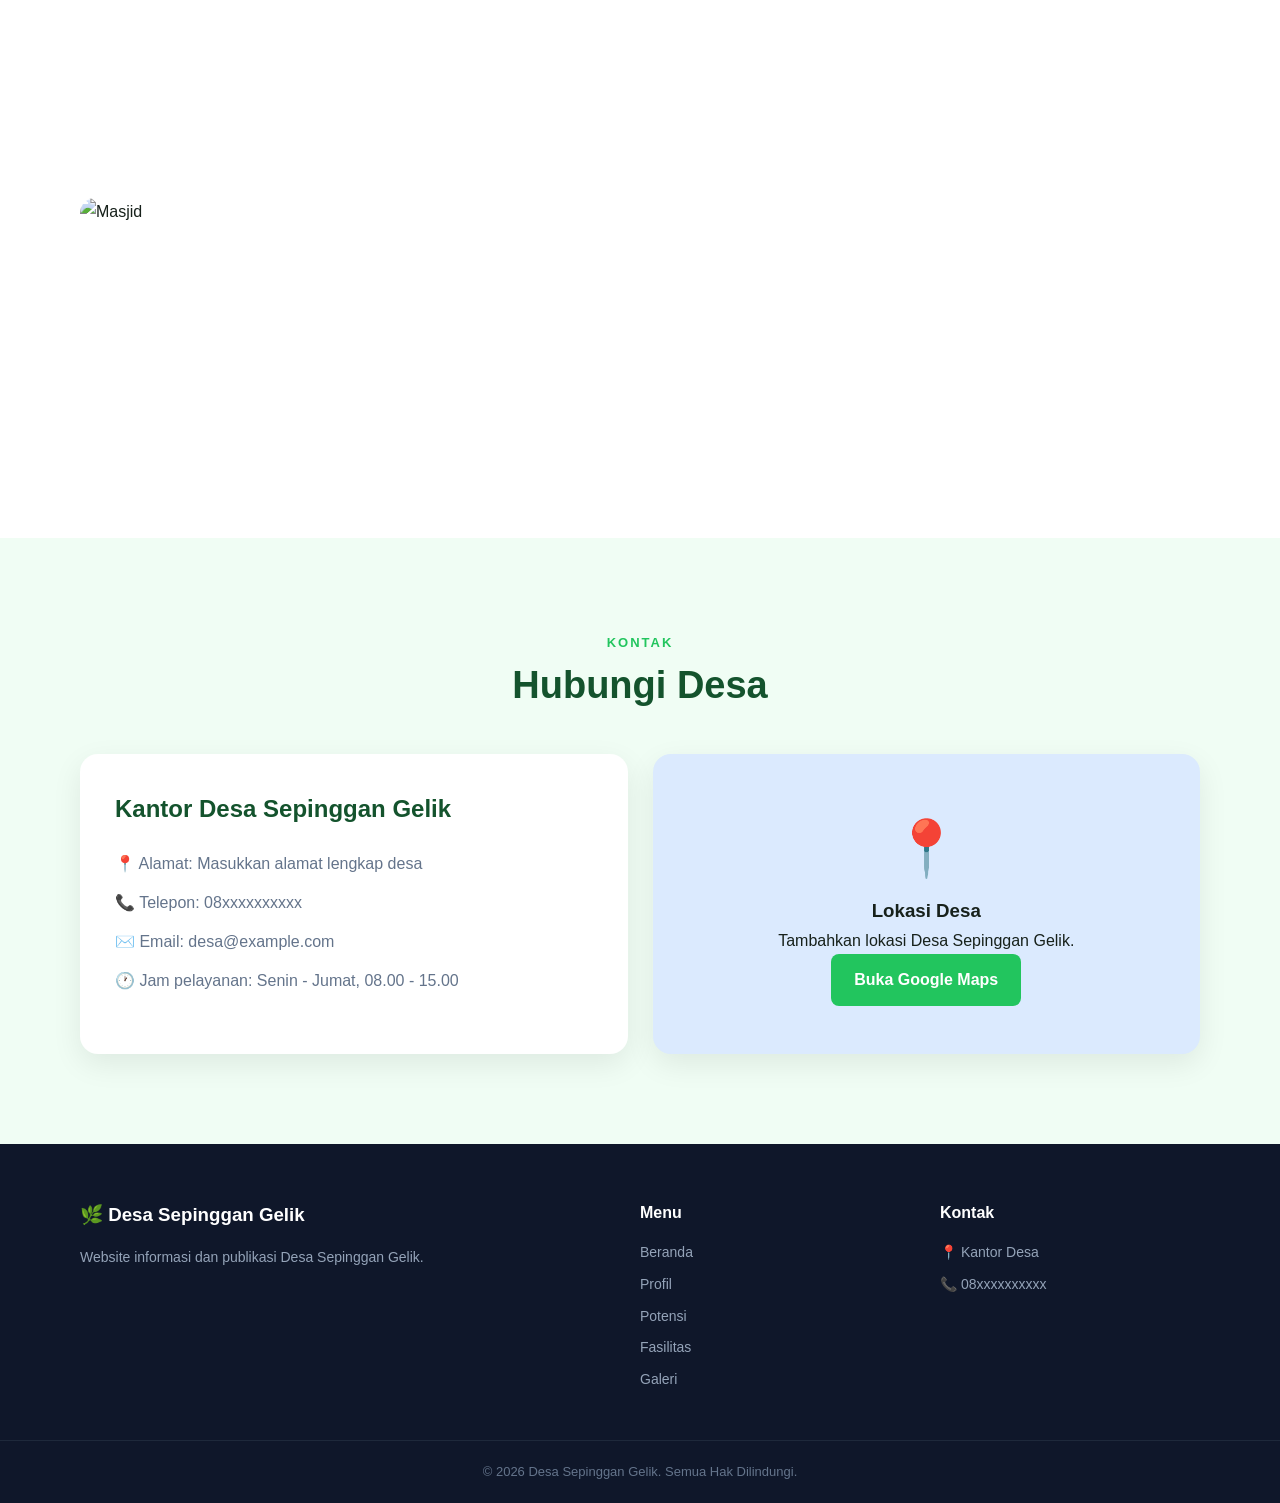
==== commit 1d844bfc: "Update index.html" ====
--- a/index.html
+++ b/index.html
@@ -2,31 +2,22 @@
 <html lang="id">
 
 <head>
-
     <meta charset="UTF-8">
-
-    <meta name="viewport"
-          content="width=device-width, initial-scale=1.0">
-
-    <title>
-        Desa Sepinggan Gelik
-    </title>
+    <meta name="viewport" content="width=device-width, initial-scale=1.0">
+
+    <title>Desa Sepinggan Gelik</title>
 
     <meta name="description"
-          content="Website Desa Sepinggan Gelik">
-
-    <link rel="stylesheet"
-          href="css/style.css">
-
+          content="Website resmi Desa Sepinggan Gelik">
+
+    <link rel="stylesheet" href="style.css">
 </head>
 
-
 <body>
 
-
-<!-- =====================================
+<!-- ================================
      NAVBAR
-===================================== -->
+================================ -->
 
 <header class="navbar">
 
@@ -39,58 +30,33 @@
             </div>
 
             <div>
-
-                <strong>
-                    Desa Sepinggan Gelik
-                </strong>
-
-                <small>
-                    Website Desa
-                </small>
-
+                <strong>Desa Sepinggan Gelik</strong>
+                <small>Website Desa</small>
             </div>
 
         </a>
 
 
-        <button
-            class="menu-toggle"
-            id="menuToggle">
-
+        <button class="menu-toggle" id="menuToggle">
             ☰
-
         </button>
 
 
         <nav id="navMenu">
 
-            <a href="#beranda">
-                Beranda
-            </a>
-
-            <a href="profil.html">
-                Profil
-            </a>
-
-            <a href="#potensi">
-                Potensi
-            </a>
-
-            <a href="#fasilitas">
-                Fasilitas
-            </a>
-
-            <a href="#kegiatan">
-                Kegiatan
-            </a>
-
-            <a href="#galeri">
-                Galeri
-            </a>
-
-            <a href="#kontak">
-                Kontak
-            </a>
+            <a href="#beranda">Beranda</a>
+
+            <a href="profil.html">Profil</a>
+
+            <a href="#potensi">Potensi</a>
+
+            <a href="#fasilitas">Fasilitas</a>
+
+            <a href="#kegiatan">Kegiatan</a>
+
+            <a href="#galeri">Galeri</a>
+
+            <a href="#kontak">Kontak</a>
 
         </nav>
 
@@ -100,16 +66,13 @@
 
 
 
-<!-- =====================================
+<!-- ================================
      HERO
-===================================== -->
-
-<section
-    class="hero"
-    id="beranda">
+================================ -->
+
+<section class="hero" id="beranda">
 
     <div class="hero-overlay"></div>
-
 
     <div class="container hero-content">
 
@@ -119,39 +82,33 @@
 
 
         <h1>
-
             Desa
-
-            <span>
-                Sepinggan Gelik
-            </span>
-
+            <span>Sepinggan Gelik</span>
         </h1>
 
 
         <p>
 
             Mengenal lebih dekat kehidupan
-            masyarakat, potensi, kegiatan
-            dan perkembangan Desa Sepinggan Gelik.
+            masyarakat, potensi, kegiatan,
+            fasilitas dan perkembangan
+            Desa Sepinggan Gelik.
 
         </p>
 
 
         <div class="hero-buttons">
 
-            <a
-                href="profil.html"
-                class="btn btn-primary">
+            <a href="profil.html"
+               class="btn btn-primary">
 
                 Tentang Desa
 
             </a>
 
 
-            <a
-                href="#kontak"
-                class="btn btn-outline">
+            <a href="#kontak"
+               class="btn btn-outline">
 
                 Hubungi Kami
 
@@ -165,55 +122,43 @@
 
 
 
-<!-- =====================================
+<!-- ================================
      TENTANG DESA
-===================================== -->
+================================ -->
 
 <section class="section">
 
     <div class="container">
 
-
         <div class="section-heading">
 
-            <span>
-                TENTANG DESA
-            </span>
-
+            <span>TENTANG DESA</span>
 
             <h2>
-
                 Selamat Datang di
                 Desa Sepinggan Gelik
-
             </h2>
 
-
             <p>
-
                 Website Desa Sepinggan Gelik
                 sebagai media informasi dan
                 publikasi desa.
-
             </p>
 
         </div>
 
 
-
         <div class="two-column">
 
-
             <div>
 
                 <img
-                    src="assets/images/desa.jpg"
+                    src="desa.jpg"
                     alt="Desa Sepinggan Gelik"
                     class="main-photo"
                 >
 
             </div>
-
 
 
             <div class="text-content">
@@ -261,40 +206,31 @@
 
 
 
-<!-- =====================================
+<!-- ================================
      DATA DESA
-===================================== -->
+================================ -->
 
 <section class="stats-section">
 
     <div class="container">
 
-
         <div class="section-heading light">
 
-            <span>
-                DATA DESA
-            </span>
-
+            <span>DATA DESA</span>
 
             <h2>
                 Sekilas Data Desa
             </h2>
 
-
             <p>
-
-                Silakan ganti data berikut
-                dengan data resmi desa.
-
+                Silakan ganti dengan data
+                resmi Desa Sepinggan Gelik.
             </p>
 
         </div>
 
 
-
         <div class="stats-grid">
-
 
             <div class="stat-card">
 
@@ -355,9 +291,9 @@
 
 
 
-<!-- =====================================
-     POTENSI DESA
-===================================== -->
+<!-- ================================
+     POTENSI
+================================ -->
 
 <section
     class="section"
@@ -365,42 +301,31 @@
 
     <div class="container">
 
-
         <div class="section-heading">
 
-            <span>
-                POTENSI DESA
-            </span>
-
+            <span>POTENSI DESA</span>
 
             <h2>
                 Potensi Unggulan Desa
             </h2>
 
-
             <p>
-
                 Potensi lokal Desa Sepinggan Gelik
                 yang dapat terus dikembangkan.
-
             </p>
 
         </div>
 
 
-
         <div class="photo-cards">
 
 
-            <!-- PERTANIAN -->
-
             <div class="photo-card">
 
                 <img
-                    src="assets/images/potensi-1.jpg"
-                    alt="Pertanian Desa"
-                >
-
+                    src="potensi-1.jpg"
+                    alt="Potensi Pertanian"
+                >
 
                 <div>
 
@@ -408,29 +333,23 @@
                         Pertanian
                     </h3>
 
-
-                    <p>
-
+                    <p>
                         Potensi pertanian masyarakat
                         Desa Sepinggan Gelik.
-
-                    </p>
-
-                </div>
-
-            </div>
-
-
-
-            <!-- PERKEBUNAN -->
+                    </p>
+
+                </div>
+
+            </div>
+
+
 
             <div class="photo-card">
 
                 <img
-                    src="assets/images/potensi-2.jpg"
-                    alt="Perkebunan Desa"
-                >
-
+                    src="potensi-2.jpg"
+                    alt="Potensi Perkebunan"
+                >
 
                 <div>
 
@@ -438,42 +357,33 @@
                         Perkebunan
                     </h3>
 
-
-                    <p>
-
+                    <p>
                         Potensi perkebunan dan
                         sumber daya alam desa.
-
-                    </p>
-
-                </div>
-
-            </div>
-
-
-
-            <!-- UMKM -->
+                    </p>
+
+                </div>
+
+            </div>
+
+
 
             <div class="photo-card">
 
                 <img
-                    src="assets/images/potensi-3.jpg"
+                    src="potensi-3.jpg"
                     alt="UMKM Desa"
                 >
 
-
                 <div>
 
                     <h3>
                         UMKM
                     </h3>
 
-
-                    <p>
-
+                    <p>
                         Usaha dan produk masyarakat
                         Desa Sepinggan Gelik.
-
                     </p>
 
                 </div>
@@ -488,9 +398,9 @@
 
 
 
-<!-- =====================================
-     FASILITAS DESA
-===================================== -->
+<!-- ================================
+     FASILITAS
+================================ -->
 
 <section
     class="section gray-section"
@@ -498,30 +408,22 @@
 
     <div class="container">
 
-
         <div class="section-heading">
 
-            <span>
-                FASILITAS DESA
-            </span>
-
+            <span>FASILITAS DESA</span>
 
             <h2>
                 Fasilitas Desa
             </h2>
 
-
             <p>
-
                 Fasilitas yang mendukung
                 kehidupan masyarakat desa.
-
             </p>
 
         </div>
 
 
-
         <div class="facility-grid">
 
 
@@ -530,10 +432,9 @@
             <div class="facility-card">
 
                 <img
-                    src="assets/images/sekolah.jpg"
+                    src="sekolah.jpg"
                     alt="Sekolah Desa Sepinggan Gelik"
                 >
-
 
                 <div class="facility-content">
 
@@ -541,17 +442,13 @@
                         🏫
                     </div>
 
-
                     <h3>
                         Sekolah
                     </h3>
 
-
-                    <p>
-
+                    <p>
                         Fasilitas pendidikan
                         masyarakat desa.
-
                     </p>
 
                 </div>
@@ -565,10 +462,9 @@
             <div class="facility-card">
 
                 <img
-                    src="assets/images/posyandu.jpg"
+                    src="posyandu.jpg"
                     alt="Posyandu Desa Sepinggan Gelik"
                 >
-
 
                 <div class="facility-content">
 
@@ -576,17 +472,13 @@
                         🏥
                     </div>
 
-
                     <h3>
                         Posyandu
                     </h3>
 
-
-                    <p>
-
+                    <p>
                         Fasilitas pelayanan
                         kesehatan masyarakat.
-
                     </p>
 
                 </div>
@@ -600,10 +492,9 @@
             <div class="facility-card">
 
                 <img
-                    src="assets/images/masjid.jpg"
+                    src="masjid.jpg"
                     alt="Masjid Desa Sepinggan Gelik"
                 >
-
 
                 <div class="facility-content">
 
@@ -611,17 +502,13 @@
                         🕌
                     </div>
 
-
                     <h3>
                         Masjid
                     </h3>
 
-
-                    <p>
-
+                    <p>
                         Tempat ibadah dan kegiatan
                         keagamaan masyarakat.
-
                     </p>
 
                 </div>
@@ -636,9 +523,9 @@
 
 
 
-<!-- =====================================
-     KEGIATAN DESA
-===================================== -->
+<!-- ================================
+     KEGIATAN
+================================ -->
 
 <section
     class="section"
@@ -646,42 +533,31 @@
 
     <div class="container">
 
-
         <div class="section-heading">
 
-            <span>
-                KEGIATAN DESA
-            </span>
-
+            <span>KEGIATAN DESA</span>
 
             <h2>
                 Kegiatan Masyarakat
             </h2>
 
-
             <p>
-
                 Dokumentasi kegiatan masyarakat
                 Desa Sepinggan Gelik.
-
             </p>
 
         </div>
 
 
-
         <div class="news-grid">
 
 
-            <!-- KEGIATAN 1 -->
-
             <article class="news-card">
 
                 <img
-                    src="assets/images/kegiatan-1.jpg"
-                    alt="Gotong Royong"
-                >
-
+                    src="kegiatan-1.jpg"
+                    alt="Gotong Royong Desa"
+                >
 
                 <div class="news-content">
 
@@ -689,17 +565,13 @@
                         KEGIATAN DESA
                     </span>
 
-
                     <h3>
                         Gotong Royong
                     </h3>
 
-
-                    <p>
-
+                    <p>
                         Kegiatan gotong royong
                         masyarakat desa.
-
                     </p>
 
                 </div>
@@ -708,15 +580,12 @@
 
 
 
-            <!-- KEGIATAN 2 -->
-
             <article class="news-card">
 
                 <img
-                    src="assets/images/kegiatan-2.jpg"
+                    src="kegiatan-2.jpg"
                     alt="Kegiatan Masyarakat"
                 >
-
 
                 <div class="news-content">
 
@@ -724,17 +593,13 @@
                         MASYARAKAT
                     </span>
 
-
                     <h3>
                         Kegiatan Masyarakat
                     </h3>
 
-
-                    <p>
-
+                    <p>
                         Berbagai kegiatan sosial
-                        dan kemasyarakatan.
-
+                        dan kemasyarakatan desa.
                     </p>
 
                 </div>
@@ -743,15 +608,12 @@
 
 
 
-            <!-- KEGIATAN 3 -->
-
             <article class="news-card">
 
                 <img
-                    src="assets/images/kegiatan-3.jpg"
+                    src="kegiatan-3.jpg"
                     alt="Pembangunan Desa"
                 >
-
 
                 <div class="news-content">
 
@@ -759,17 +621,13 @@
                         PEMBANGUNAN
                     </span>
 
-
                     <h3>
                         Pembangunan Desa
                     </h3>
 
-
-                    <p>
-
+                    <p>
                         Dokumentasi pembangunan
                         dan perkembangan desa.
-
                     </p>
 
                 </div>
@@ -784,50 +642,39 @@
 
 
 
-<!-- =====================================
+<!-- ================================
      PEMERINTAHAN
-===================================== -->
+================================ -->
 
 <section class="section gray-section">
 
     <div class="container">
 
-
         <div class="section-heading">
 
-            <span>
-                PEMERINTAHAN
-            </span>
-
+            <span>PEMERINTAHAN</span>
 
             <h2>
                 Pemerintah Desa
             </h2>
 
-
             <p>
-
                 Mengenal pemerintah dan
                 perangkat desa.
-
             </p>
 
         </div>
 
 
-
         <div class="government-grid">
 
 
-            <!-- KEPALA DESA -->
-
             <div class="government-card">
 
                 <img
-                    src="assets/images/kepala-desa.jpg"
-                    alt="Kepala Desa"
-                >
-
+                    src="kepala-desa.jpg"
+                    alt="Kepala Desa Sepinggan Gelik"
+                >
 
                 <div>
 
@@ -835,12 +682,10 @@
                         KEPALA DESA
                     </span>
 
-
                     <h3>
                         Nama Kepala Desa
                     </h3>
 
-
                     <p>
                         Kepala Desa Sepinggan Gelik
                     </p>
@@ -851,15 +696,12 @@
 
 
 
-            <!-- PERANGKAT -->
-
             <div class="government-card">
 
                 <img
-                    src="assets/images/perangkat-desa.jpg"
-                    alt="Perangkat Desa"
-                >
-
+                    src="perangkat-desa.jpg"
+                    alt="Perangkat Desa Sepinggan Gelik"
+                >
 
                 <div>
 
@@ -867,17 +709,13 @@
                         PERANGKAT DESA
                     </span>
 
-
                     <h3>
                         Perangkat Desa
                     </h3>
 
-
-                    <p>
-
+                    <p>
                         Perangkat Pemerintah
                         Desa Sepinggan Gelik.
-
                     </p>
 
                 </div>
@@ -892,9 +730,9 @@
 
 
 
-<!-- =====================================
+<!-- ================================
      GALERI
-===================================== -->
+================================ -->
 
 <section
     class="section"
@@ -902,109 +740,74 @@
 
     <div class="container">
 
-
         <div class="section-heading">
 
-            <span>
-                DOKUMENTASI
-            </span>
-
+            <span>DOKUMENTASI</span>
 
             <h2>
                 Galeri Desa
             </h2>
 
-
             <p>
-
-                Dokumentasi Desa
-                Sepinggan Gelik.
-
+                Dokumentasi Desa Sepinggan Gelik.
             </p>
 
         </div>
 
 
-
         <div class="gallery-grid">
 
 
-            <img
-                src="assets/images/desa.jpg"
-                alt="Desa"
-            >
-
-
-            <img
-                src="assets/images/kantor-desa.jpg"
-                alt="Kantor Desa"
-            >
-
-
-            <img
-                src="assets/images/kepala-desa.jpg"
-                alt="Kepala Desa"
-            >
-
-
-            <img
-                src="assets/images/perangkat-desa.jpg"
-                alt="Perangkat Desa"
-            >
-
-
-            <img
-                src="assets/images/kegiatan-1.jpg"
-                alt="Kegiatan Desa"
-            >
-
-
-            <img
-                src="assets/images/kegiatan-2.jpg"
-                alt="Kegiatan Masyarakat"
-            >
-
-
-            <img
-                src="assets/images/kegiatan-3.jpg"
-                alt="Pembangunan Desa"
-            >
-
-
-            <img
-                src="assets/images/potensi-1.jpg"
-                alt="Pertanian"
-            >
-
-
-            <img
-                src="assets/images/potensi-2.jpg"
-                alt="Perkebunan"
-            >
-
-
-            <img
-                src="assets/images/potensi-3.jpg"
-                alt="UMKM"
-            >
-
-
-            <img
-                src="assets/images/sekolah.jpg"
-                alt="Sekolah"
-            >
-
-
-            <img
-                src="assets/images/posyandu.jpg"
-                alt="Posyandu"
-            >
-
-
-            <img
-                src="assets/images/masjid.jpg"
-                alt="Masjid"
-            >
+            <img src="desa.jpg"
+                 alt="Desa Sepinggan Gelik">
+
+
+            <img src="kantor-desa.jpg"
+                 alt="Kantor Desa">
+
+
+            <img src="kepala-desa.jpg"
+                 alt="Kepala Desa">
+
+
+            <img src="perangkat-desa.jpg"
+                 alt="Perangkat Desa">
+
+
+            <img src="kegiatan-1.jpg"
+                 alt="Kegiatan Desa">
+
+
+            <img src="kegiatan-2.jpg"
+                 alt="Kegiatan Masyarakat">
+
+
+            <img src="kegiatan-3.jpg"
+                 alt="Pembangunan Desa">
+
+
+            <img src="potensi-1.jpg"
+                 alt="Pertanian">
+
+
+            <img src="potensi-2.jpg"
+                 alt="Perkebunan">
+
+
+            <img src="potensi-3.jpg"
+                 alt="UMKM">
+
+
+            <img src="sekolah.jpg"
+                 alt="Sekolah">
+
+
+            <img src="posyandu.jpg"
+                 alt="Posyandu">
+
+
+            <img src="masjid.jpg"
+                 alt="Masjid">
 
         </div>
 
@@ -1014,9 +817,9 @@
 
 
 
-<!-- =====================================
+<!-- ================================
      KONTAK
-===================================== -->
+================================ -->
 
 <section
     class="section contact-section"
@@ -1024,13 +827,9 @@
 
     <div class="container">
 
-
         <div class="section-heading">
 
-            <span>
-                KONTAK
-            </span>
-
+            <span>KONTAK</span>
 
             <h2>
                 Hubungi Desa
@@ -1039,7 +838,6 @@
         </div>
 
 
-
         <div class="contact-grid">
 
 
@@ -1048,25 +846,21 @@
                 <h2>
                     Kantor Desa Sepinggan Gelik
                 </h2>
-
 
                 <p>
                     📍 Alamat:
                     Masukkan alamat lengkap desa
                 </p>
 
-
                 <p>
                     📞 Telepon:
                     08xxxxxxxxxx
                 </p>
 
-
                 <p>
                     ✉️ Email:
                     desa@example.com
                 </p>
-
 
                 <p>
                     🕐 Jam pelayanan:
@@ -1086,19 +880,14 @@
                         📍
                     </div>
 
-
                     <h3>
                         Lokasi Desa
                     </h3>
 
-
-                    <p>
-
+                    <p>
                         Tambahkan lokasi Desa
                         Sepinggan Gelik.
-
-                    </p>
-
+                    </p>
 
                     <a
                         href="https://www.google.com/maps"
@@ -1121,9 +910,9 @@
 
 
 
-<!-- =====================================
+<!-- ================================
      FOOTER
-===================================== -->
+================================ -->
 
 <footer>
 
@@ -1136,16 +925,12 @@
                 🌿 Desa Sepinggan Gelik
             </h3>
 
-
             <p>
-
                 Website informasi dan publikasi
                 Desa Sepinggan Gelik.
-
             </p>
 
         </div>
-
 
 
         <div>
@@ -1154,27 +939,22 @@
                 Menu
             </h4>
 
-
             <a href="#beranda">
                 Beranda
             </a>
 
-
             <a href="profil.html">
                 Profil
             </a>
 
-
             <a href="#potensi">
                 Potensi
             </a>
 
-
             <a href="#fasilitas">
                 Fasilitas
             </a>
 
-
             <a href="#galeri">
                 Galeri
             </a>
@@ -1182,19 +962,16 @@
         </div>
 
 
-
         <div>
 
             <h4>
                 Kontak
             </h4>
 
-
             <p>
                 📍 Kantor Desa
             </p>
 
-
             <p>
                 📞 08xxxxxxxxxx
             </p>
@@ -1202,7 +979,6 @@
         </div>
 
     </div>
-
 
 
     <div class="copyright">
@@ -1218,7 +994,7 @@
 
 
 
-<script src="js/script.js"></script>
+<script src="script.js"></script>
 
 </body>
 
--- a/style.css
+++ b/style.css
@@ -0,0 +1,1477 @@
+/* =====================================
+   DESA SEPINGGAN GELIK
+   WEBSITE CSS
+===================================== */
+
+
+/* =====================================
+   WARNA
+===================================== */
+
+:root {
+
+    --green: #166534;
+
+    --green-dark: #14532d;
+
+    --green-light: #22c55e;
+
+    --yellow: #facc15;
+
+    --white: #ffffff;
+
+    --dark: #17211b;
+
+    --gray: #64748b;
+
+    --light: #f0fdf4;
+
+    --gray-bg: #f8fafc;
+
+    --border: #e2e8f0;
+
+    --shadow:
+        0 10px 30px rgba(0, 0, 0, .08);
+
+}
+
+
+/* =====================================
+   RESET
+===================================== */
+
+* {
+
+    margin: 0;
+
+    padding: 0;
+
+    box-sizing: border-box;
+
+}
+
+
+html {
+
+    scroll-behavior: smooth;
+
+}
+
+
+body {
+
+    font-family:
+        Arial,
+        Helvetica,
+        sans-serif;
+
+    color: var(--dark);
+
+    line-height: 1.7;
+
+    background: white;
+
+}
+
+
+a {
+
+    text-decoration: none;
+
+    color: inherit;
+
+}
+
+
+img {
+
+    display: block;
+
+    max-width: 100%;
+
+}
+
+
+.container {
+
+    width:
+        min(1120px, 92%);
+
+    margin:
+        auto;
+
+}
+
+
+/* =====================================
+   NAVBAR
+===================================== */
+
+.navbar {
+
+    position: fixed;
+
+    top: 0;
+
+    left: 0;
+
+    width: 100%;
+
+    z-index: 1000;
+
+    background:
+        rgba(20, 83, 45, .97);
+
+}
+
+
+.nav-container {
+
+    min-height: 72px;
+
+    display: flex;
+
+    align-items: center;
+
+    justify-content: space-between;
+
+}
+
+
+.logo {
+
+    color: white;
+
+    display: flex;
+
+    align-items: center;
+
+    gap: 10px;
+
+}
+
+
+.logo-icon {
+
+    width: 42px;
+
+    height: 42px;
+
+    border-radius: 50%;
+
+    background: white;
+
+    color: var(--green);
+
+    display: grid;
+
+    place-items: center;
+
+    font-size: 22px;
+
+}
+
+
+.logo strong {
+
+    display: block;
+
+    font-size: 16px;
+
+}
+
+
+.logo small {
+
+    display: block;
+
+    font-size: 11px;
+
+    opacity: .75;
+
+}
+
+
+nav {
+
+    display: flex;
+
+    gap: 22px;
+
+}
+
+
+nav a {
+
+    color: white;
+
+    font-size: 14px;
+
+    font-weight: bold;
+
+    transition: .3s;
+
+}
+
+
+nav a:hover {
+
+    color: var(--yellow);
+
+}
+
+
+.menu-toggle {
+
+    display: none;
+
+    border: none;
+
+    background: transparent;
+
+    color: white;
+
+    font-size: 28px;
+
+    cursor: pointer;
+
+}
+
+
+/* =====================================
+   HERO
+===================================== */
+
+.hero {
+
+    min-height: 100vh;
+
+    padding-top: 72px;
+
+    display: flex;
+
+    align-items: center;
+
+    position: relative;
+
+    color: white;
+
+    background:
+
+        url("../assets/images/desa.jpg")
+        center / cover no-repeat;
+
+}
+
+
+.hero::before {
+
+    content: "";
+
+    position: absolute;
+
+    inset: 0;
+
+    background:
+
+        linear-gradient(
+            90deg,
+            rgba(20, 83, 45, .94),
+            rgba(20, 83, 45, .45)
+        );
+
+}
+
+
+.hero-content {
+
+    position: relative;
+
+    z-index: 2;
+
+    max-width: 760px;
+
+}
+
+
+.badge {
+
+    display: inline-block;
+
+    padding:
+        7px 15px;
+
+    border-radius:
+        50px;
+
+    background:
+        rgba(255,255,255,.15);
+
+    border:
+        1px solid rgba(255,255,255,.3);
+
+    margin-bottom:
+        20px;
+
+}
+
+
+.hero h1 {
+
+    font-size:
+        clamp(45px, 7vw, 78px);
+
+    line-height:
+        1.05;
+
+    margin-bottom:
+        20px;
+
+}
+
+
+.hero h1 span {
+
+    display: block;
+
+    color:
+        var(--yellow);
+
+}
+
+
+.hero p {
+
+    font-size:
+        18px;
+
+    max-width:
+        650px;
+
+    margin-bottom:
+        30px;
+
+    color:
+        #ecfdf5;
+
+}
+
+
+.hero-buttons {
+
+    display: flex;
+
+    gap: 12px;
+
+    flex-wrap: wrap;
+
+}
+
+
+/* =====================================
+   BUTTON
+===================================== */
+
+.btn {
+
+    display: inline-block;
+
+    padding:
+        12px 23px;
+
+    border-radius:
+        8px;
+
+    font-weight:
+        bold;
+
+    transition:
+        .3s;
+
+}
+
+
+.btn-primary {
+
+    color:
+        white;
+
+    background:
+        var(--green-light);
+
+}
+
+
+.btn-primary:hover {
+
+    background:
+        #16a34a;
+
+    transform:
+        translateY(-2px);
+
+}
+
+
+.btn-outline {
+
+    color:
+        white;
+
+    border:
+        1px solid white;
+
+}
+
+
+.btn-outline:hover {
+
+    color:
+        var(--green);
+
+    background:
+        white;
+
+}
+
+
+/* =====================================
+   SECTION
+===================================== */
+
+.section {
+
+    padding:
+        90px 0;
+
+}
+
+
+.gray-section {
+
+    background:
+        var(--gray-bg);
+
+}
+
+
+.section-heading {
+
+    text-align:
+        center;
+
+    max-width:
+        700px;
+
+    margin:
+        0 auto 45px;
+
+}
+
+
+.section-heading span {
+
+    color:
+        var(--green-light);
+
+    font-size:
+        13px;
+
+    font-weight:
+        bold;
+
+    letter-spacing:
+        2px;
+
+}
+
+
+.section-heading h2 {
+
+    color:
+        var(--green-dark);
+
+    font-size:
+        38px;
+
+    line-height:
+        1.2;
+
+    margin:
+        8px 0 12px;
+
+}
+
+
+.section-heading p {
+
+    color:
+        var(--gray);
+
+}
+
+
+.section-heading.light h2 {
+
+    color:
+        white;
+
+}
+
+
+.section-heading.light p {
+
+    color:
+        #bbf7d0;
+
+}
+
+
+/* =====================================
+   TENTANG DESA
+===================================== */
+
+.two-column {
+
+    display:
+        grid;
+
+    grid-template-columns:
+        1fr 1fr;
+
+    gap:
+        50px;
+
+    align-items:
+        center;
+
+}
+
+
+.main-photo {
+
+    width:
+        100%;
+
+    height:
+        430px;
+
+    object-fit:
+        cover;
+
+    border-radius:
+        20px;
+
+    box-shadow:
+        var(--shadow);
+
+}
+
+
+.text-content h2 {
+
+    color:
+        var(--green-dark);
+
+    font-size:
+        30px;
+
+    margin-bottom:
+        15px;
+
+}
+
+
+.text-content p {
+
+    color:
+        var(--gray);
+
+    margin-bottom:
+        15px;
+
+}
+
+
+/* =====================================
+   DATA DESA
+===================================== */
+
+.stats-section {
+
+    padding:
+        80px 0;
+
+    background:
+        var(--green-dark);
+
+}
+
+
+.stats-grid {
+
+    display:
+        grid;
+
+    grid-template-columns:
+        repeat(4, 1fr);
+
+    gap:
+        20px;
+
+}
+
+
+.stat-card {
+
+    text-align:
+        center;
+
+    padding:
+        30px 15px;
+
+    border-radius:
+        15px;
+
+    background:
+        rgba(255,255,255,.08);
+
+}
+
+
+.stat-number {
+
+    color:
+        var(--yellow);
+
+    font-size:
+        40px;
+
+    font-weight:
+        bold;
+
+}
+
+
+.stat-card p {
+
+    color:
+        #dcfce7;
+
+}
+
+
+/* =====================================
+   POTENSI
+===================================== */
+
+.photo-cards {
+
+    display:
+        grid;
+
+    grid-template-columns:
+        repeat(3, 1fr);
+
+    gap:
+        22px;
+
+}
+
+
+.photo-card {
+
+    overflow:
+        hidden;
+
+    background:
+        white;
+
+    border-radius:
+        16px;
+
+    box-shadow:
+        var(--shadow);
+
+    border:
+        1px solid var(--border);
+
+    transition:
+        .3s;
+
+}
+
+
+.photo-card:hover {
+
+    transform:
+        translateY(-5px);
+
+}
+
+
+.photo-card img {
+
+    width:
+        100%;
+
+    height:
+        230px;
+
+    object-fit:
+        cover;
+
+}
+
+
+.photo-card div {
+
+    padding:
+        22px;
+
+}
+
+
+.photo-card h3 {
+
+    color:
+        var(--green-dark);
+
+    margin-bottom:
+        8px;
+
+}
+
+
+.photo-card p {
+
+    color:
+        var(--gray);
+
+    font-size:
+        14px;
+
+}
+
+
+/* =====================================
+   FASILITAS
+===================================== */
+
+.facility-grid {
+
+    display:
+        grid;
+
+    grid-template-columns:
+        repeat(3, 1fr);
+
+    gap:
+        22px;
+
+}
+
+
+.facility-card {
+
+    overflow:
+        hidden;
+
+    background:
+        white;
+
+    border-radius:
+        16px;
+
+    box-shadow:
+        var(--shadow);
+
+    border:
+        1px solid var(--border);
+
+    transition:
+        .3s;
+
+}
+
+
+.facility-card:hover {
+
+    transform:
+        translateY(-7px);
+
+    box-shadow:
+        0 15px 35px rgba(0,0,0,.12);
+
+}
+
+
+.facility-card img {
+
+    width:
+        100%;
+
+    height:
+        250px;
+
+    object-fit:
+        cover;
+
+}
+
+
+.facility-content {
+
+    padding:
+        22px;
+
+}
+
+
+.facility-icon {
+
+    font-size:
+        30px;
+
+    margin-bottom:
+        5px;
+
+}
+
+
+.facility-content h3 {
+
+    color:
+        var(--green-dark);
+
+    font-size:
+        21px;
+
+    margin-bottom:
+        7px;
+
+}
+
+
+.facility-content p {
+
+    color:
+        var(--gray);
+
+    font-size:
+        14px;
+
+}
+
+
+/* =====================================
+   KEGIATAN
+===================================== */
+
+.news-grid {
+
+    display:
+        grid;
+
+    grid-template-columns:
+        repeat(3, 1fr);
+
+    gap:
+        22px;
+
+}
+
+
+.news-card {
+
+    overflow:
+        hidden;
+
+    background:
+        white;
+
+    border-radius:
+        16px;
+
+    box-shadow:
+        var(--shadow);
+
+}
+
+
+.news-card img {
+
+    width:
+        100%;
+
+    height:
+        230px;
+
+    object-fit:
+        cover;
+
+}
+
+
+.news-content {
+
+    padding:
+        22px;
+
+}
+
+
+.news-content span {
+
+    color:
+        var(--green-light);
+
+    font-size:
+        12px;
+
+    font-weight:
+        bold;
+
+}
+
+
+.news-content h3 {
+
+    color:
+        var(--green-dark);
+
+    margin:
+        8px 0;
+
+}
+
+
+.news-content p {
+
+    color:
+        var(--gray);
+
+    font-size:
+        14px;
+
+}
+
+
+/* =====================================
+   PEMERINTAHAN
+===================================== */
+
+.government-grid {
+
+    display:
+        grid;
+
+    grid-template-columns:
+        1fr 1fr;
+
+    gap:
+        25px;
+
+}
+
+
+.government-card {
+
+    overflow:
+        hidden;
+
+    background:
+        white;
+
+    border-radius:
+        18px;
+
+    box-shadow:
+        var(--shadow);
+
+}
+
+
+.government-card img {
+
+    width:
+        100%;
+
+    height:
+        350px;
+
+    object-fit:
+        cover;
+
+}
+
+
+.government-card div {
+
+    padding:
+        25px;
+
+}
+
+
+.government-card span {
+
+    color:
+        var(--green-light);
+
+    font-size:
+        12px;
+
+    font-weight:
+        bold;
+
+}
+
+
+.government-card h3 {
+
+    color:
+        var(--green-dark);
+
+    margin:
+        7px 0;
+
+}
+
+
+.government-card p {
+
+    color:
+        var(--gray);
+
+}
+
+
+/* =====================================
+   GALERI
+===================================== */
+
+.gallery-grid {
+
+    display:
+        grid;
+
+    grid-template-columns:
+        repeat(3, 1fr);
+
+    gap:
+        15px;
+
+}
+
+
+.gallery-grid img {
+
+    width:
+        100%;
+
+    height:
+        250px;
+
+    object-fit:
+        cover;
+
+    border-radius:
+        15px;
+
+    transition:
+        .3s;
+
+}
+
+
+.gallery-grid img:hover {
+
+    transform:
+        scale(1.03);
+
+}
+
+
+/* =====================================
+   KONTAK
+===================================== */
+
+.contact-section {
+
+    background:
+        var(--light);
+
+}
+
+
+.contact-grid {
+
+    display:
+        grid;
+
+    grid-template-columns:
+        1fr 1fr;
+
+    gap:
+        25px;
+
+}
+
+
+.contact-info,
+.map-box {
+
+    background:
+        white;
+
+    border-radius:
+        18px;
+
+    padding:
+        35px;
+
+    box-shadow:
+        var(--shadow);
+
+}
+
+
+.contact-info h2 {
+
+    color:
+        var(--green-dark);
+
+    margin-bottom:
+        20px;
+
+}
+
+
+.contact-info p {
+
+    color:
+        var(--gray);
+
+    margin-bottom:
+        12px;
+
+}
+
+
+.map-box {
+
+    min-height:
+        300px;
+
+    display:
+        grid;
+
+    place-items:
+        center;
+
+    text-align:
+        center;
+
+    background:
+        #dbeafe;
+
+}
+
+
+.map-icon {
+
+    font-size:
+        55px;
+
+}
+
+
+/* =====================================
+   FOOTER
+===================================== */
+
+footer {
+
+    padding-top:
+        55px;
+
+    background:
+        #0f172a;
+
+    color:
+        white;
+
+}
+
+
+.footer-grid {
+
+    display:
+        grid;
+
+    grid-template-columns:
+        2fr 1fr 1fr;
+
+    gap:
+        40px;
+
+    padding-bottom:
+        40px;
+
+}
+
+
+footer h3,
+footer h4 {
+
+    margin-bottom:
+        15px;
+
+}
+
+
+footer p,
+footer a {
+
+    display:
+        block;
+
+    color:
+        #94a3b8;
+
+    font-size:
+        14px;
+
+    margin-bottom:
+        8px;
+
+}
+
+
+footer a:hover {
+
+    color:
+        white;
+
+}
+
+
+.copyright {
+
+    text-align:
+        center;
+
+    padding:
+        20px;
+
+    border-top:
+        1px solid #1e293b;
+
+    color:
+        #64748b;
+
+    font-size:
+        13px;
+
+}
+
+
+/* =====================================
+   TABLET
+===================================== */
+
+@media(max-width: 900px) {
+
+
+    nav {
+
+        position:
+            absolute;
+
+        top:
+            72px;
+
+        left:
+            0;
+
+        width:
+            100%;
+
+        display:
+            none;
+
+        flex-direction:
+            column;
+
+        padding:
+            20px 5%;
+
+        background:
+            var(--green-dark);
+
+    }
+
+
+    nav.show {
+
+        display:
+            flex;
+
+    }
+
+
+    .menu-toggle {
+
+        display:
+            block;
+
+    }
+
+
+    .two-column {
+
+        grid-template-columns:
+            1fr;
+
+    }
+
+
+    .stats-grid {
+
+        grid-template-columns:
+            1fr 1fr;
+
+    }
+
+
+    .photo-cards,
+    .news-grid {
+
+        grid-template-columns:
+            1fr 1fr;
+
+    }
+
+
+    .facility-grid {
+
+        grid-template-columns:
+            1fr 1fr;
+
+    }
+
+
+    .government-grid {
+
+        grid-template-columns:
+            1fr;
+
+    }
+
+
+    .contact-grid {
+
+        grid-template-columns:
+            1fr;
+
+    }
+
+
+    .gallery-grid {
+
+        grid-template-columns:
+            1fr 1fr;
+
+    }
+
+
+    .footer-grid {
+
+        grid-template-columns:
+            1fr 1fr;
+
+    }
+
+}
+
+
+/* =====================================
+   HP
+===================================== */
+
+@media(max-width: 600px) {
+
+
+    .section {
+
+        padding:
+            65px 0;
+
+    }
+
+
+    .hero h1 {
+
+        font-size:
+            45px;
+
+    }
+
+
+    .hero p {
+
+        font-size:
+            16px;
+
+    }
+
+
+    .section-heading h2 {
+
+        font-size:
+            30px;
+
+    }
+
+
+    .photo-cards,
+    .news-grid,
+    .facility-grid,
+    .stats-grid,
+    .gallery-grid,
+    .footer-grid {
+
+        grid-template-columns:
+            1fr;
+
+    }
+
+
+    .main-photo {
+
+        height:
+            300px;
+
+    }
+
+
+    .government-card img {
+
+        height:
+            280px;
+
+    }
+
+
+    .hero-buttons {
+
+        flex-direction:
+            column;
+
+        align-items:
+            flex-start;
+
+    }
+
+}
